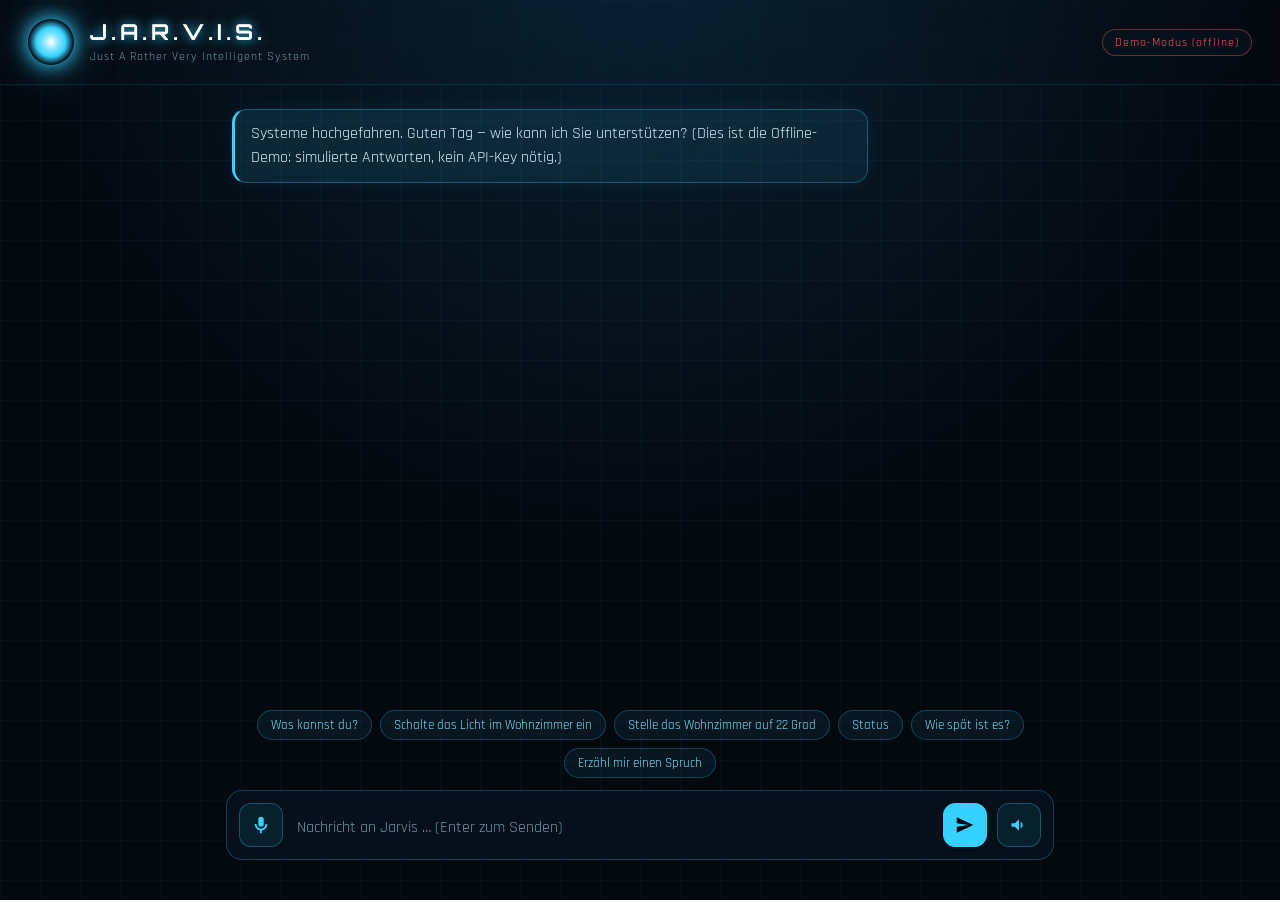
==== docs/index.html @ 2fc1ed0e "Eigenstaendige Offline-Demo (docs/index.html) fuer GitHub Pages / file:// Single-File-Demo mit einge" ====
<!DOCTYPE html>
<html lang="de">
<head>
  <meta charset="UTF-8" />
  <meta name="viewport" content="width=device-width, initial-scale=1.0" />
  <title>J.A.R.V.I.S. – Demo</title>
  <link rel="preconnect" href="https://fonts.googleapis.com" />
  <link href="https://fonts.googleapis.com/css2?family=Orbitron:wght@500;700&family=Rajdhani:wght@400;500;600&display=swap" rel="stylesheet" />
  <style>
    :root{--bg:#04080f;--bg-2:#071420;--cyan:#36d1ff;--cyan-soft:#7fe3ff;--cyan-dim:#1c6e8c;--gold:#ffb347;--text:#cfeefc;--text-dim:#6f93a6;--danger:#ff5a5a;--ok:#3affa0}
    *{box-sizing:border-box}
    html,body{margin:0;height:100%;background:radial-gradient(circle at 50% -10%,#0a2233 0%,var(--bg) 55%);color:var(--text);font-family:"Rajdhani",system-ui,sans-serif;overflow:hidden}
    .grid-overlay{position:fixed;inset:0;pointer-events:none;background-image:linear-gradient(rgba(54,209,255,.04) 1px,transparent 1px),linear-gradient(90deg,rgba(54,209,255,.04) 1px,transparent 1px);background-size:40px 40px;z-index:0}
    .top-bar{position:relative;z-index:2;display:flex;align-items:center;justify-content:space-between;padding:18px 28px;border-bottom:1px solid rgba(54,209,255,.15);backdrop-filter:blur(4px)}
    .brand{display:flex;align-items:center;gap:16px}
    .reactor{width:46px;height:46px;border-radius:50%;background:radial-gradient(circle,#fff 0%,var(--cyan-soft) 25%,var(--cyan) 45%,transparent 70%);box-shadow:0 0 18px var(--cyan),0 0 40px rgba(54,209,255,.5);animation:pulse 3s ease-in-out infinite}
    .reactor.speaking{animation:pulse .6s ease-in-out infinite}
    .reactor.listening{background:radial-gradient(circle,#fff 0%,#ffe1a8 25%,var(--gold) 45%,transparent 70%);box-shadow:0 0 18px var(--gold),0 0 40px rgba(255,179,71,.5)}
    @keyframes pulse{0%,100%{transform:scale(1);opacity:.92}50%{transform:scale(1.12);opacity:1}}
    .titles h1{margin:0;font-family:"Orbitron",sans-serif;font-size:22px;letter-spacing:4px;color:#fff;text-shadow:0 0 12px var(--cyan)}
    .subtitle{font-size:12px;letter-spacing:1px;color:var(--text-dim)}
    .status-cluster{display:flex;gap:10px;flex-wrap:wrap}
    .status-pill{font-size:12px;letter-spacing:1px;padding:5px 12px;border-radius:20px;border:1px solid rgba(54,209,255,.3);color:var(--text-dim);background:rgba(7,20,32,.6);white-space:nowrap}
    .status-pill.off{color:var(--danger);border-color:rgba(255,90,90,.4)}
    .chat-wrap{position:relative;z-index:1;display:flex;flex-direction:column;height:calc(100% - 83px);max-width:860px;margin:0 auto;padding:0 16px 16px}
    .messages{flex:1;overflow-y:auto;padding:24px 6px;display:flex;flex-direction:column;gap:16px;scrollbar-width:thin;scrollbar-color:var(--cyan-dim) transparent}
    .messages::-webkit-scrollbar{width:6px}.messages::-webkit-scrollbar-thumb{background:var(--cyan-dim);border-radius:3px}
    .msg{display:flex}.msg.user{justify-content:flex-end}
    .msg .bubble{max-width:78%;padding:12px 16px;border-radius:14px;line-height:1.5;font-size:16px;white-space:pre-wrap;word-wrap:break-word}
    .msg.jarvis .bubble{background:linear-gradient(135deg,rgba(28,110,140,.25),rgba(54,209,255,.08));border:1px solid rgba(54,209,255,.3);border-left:3px solid var(--cyan);color:var(--text);box-shadow:0 0 20px rgba(54,209,255,.08)}
    .msg.user .bubble{background:rgba(255,179,71,.1);border:1px solid rgba(255,179,71,.3);border-right:3px solid var(--gold);color:#ffe8c7}
    .typing .bubble{color:var(--text-dim);font-style:italic}
    .dots span{animation:blink 1.4s infinite both}.dots span:nth-child(2){animation-delay:.2s}.dots span:nth-child(3){animation-delay:.4s}
    @keyframes blink{0%,80%,100%{opacity:.2}40%{opacity:1}}
    .suggestions{display:flex;flex-wrap:wrap;gap:8px;padding:0 6px 12px;justify-content:center}
    .suggestions.hidden{display:none}
    .chip{font-family:inherit;font-size:13px;color:var(--cyan-soft);background:rgba(54,209,255,.07);border:1px solid rgba(54,209,255,.25);border-radius:16px;padding:6px 13px;cursor:pointer;transition:all .15s ease}
    .chip:hover{background:rgba(54,209,255,.18);box-shadow:0 0 12px rgba(54,209,255,.3)}
    .composer{display:flex;align-items:flex-end;gap:10px;padding:12px;background:rgba(7,20,32,.7);border:1px solid rgba(54,209,255,.25);border-radius:16px;backdrop-filter:blur(6px)}
    #input{flex:1;resize:none;max-height:140px;background:transparent;border:none;outline:none;color:var(--text);font-family:inherit;font-size:16px;line-height:1.4;padding:8px 4px}
    #input::placeholder{color:var(--text-dim)}
    .mic-btn,.send-btn,.voice-toggle{flex:0 0 auto;display:grid;place-items:center;width:44px;height:44px;border-radius:12px;border:1px solid rgba(54,209,255,.3);background:rgba(54,209,255,.08);color:var(--cyan);cursor:pointer;transition:all .15s ease}
    .mic-btn:hover,.send-btn:hover,.voice-toggle:hover{background:rgba(54,209,255,.2);box-shadow:0 0 14px rgba(54,209,255,.4)}
    .send-btn{background:var(--cyan);color:#04080f;border-color:var(--cyan)}.send-btn:hover{box-shadow:0 0 18px var(--cyan)}
    .mic-btn.recording{background:var(--gold);color:#04080f;border-color:var(--gold);animation:micpulse 1s infinite}
    @keyframes micpulse{0%,100%{box-shadow:0 0 0 0 rgba(255,179,71,.6)}50%{box-shadow:0 0 0 8px rgba(255,179,71,0)}}
    .voice-toggle.off{color:var(--text-dim);border-color:rgba(111,147,166,.3);background:transparent}
    .hint{text-align:center;font-size:13px;letter-spacing:1px;color:var(--gold);height:18px;margin-top:8px}
    @media (max-width:600px){.subtitle{display:none}.titles h1{font-size:18px}.msg .bubble{max-width:88%;font-size:15px}}
  </style>
</head>
<body>
  <div class="grid-overlay"></div>
  <header class="top-bar">
    <div class="brand">
      <div class="reactor" id="reactor"></div>
      <div class="titles">
        <h1>J.A.R.V.I.S.</h1>
        <span class="subtitle">Just A Rather Very Intelligent System</span>
      </div>
    </div>
    <div class="status-cluster">
      <span class="status-pill off">Demo-Modus (offline)</span>
    </div>
  </header>

  <main class="chat-wrap">
    <div id="messages" class="messages">
      <div class="msg jarvis"><div class="bubble">Systeme hochgefahren. Guten Tag — wie kann ich Sie unterstützen? (Dies ist die Offline-Demo: simulierte Antworten, kein API-Key nötig.)</div></div>
    </div>

    <div class="suggestions" id="suggestions">
      <button class="chip">Was kannst du?</button>
      <button class="chip">Schalte das Licht im Wohnzimmer ein</button>
      <button class="chip">Stelle das Wohnzimmer auf 22 Grad</button>
      <button class="chip">Status</button>
      <button class="chip">Wie spät ist es?</button>
      <button class="chip">Erzähl mir einen Spruch</button>
    </div>

    <div class="composer">
      <button id="mic-btn" class="mic-btn" title="Sprechen"><svg viewBox="0 0 24 24" width="22" height="22"><path d="M12 14a3 3 0 0 0 3-3V6a3 3 0 0 0-6 0v5a3 3 0 0 0 3 3Zm5-3a5 5 0 0 1-10 0H5a7 7 0 0 0 6 6.92V21h2v-3.08A7 7 0 0 0 19 11h-2Z" fill="currentColor"/></svg></button>
      <textarea id="input" rows="1" placeholder="Nachricht an Jarvis … (Enter zum Senden)"></textarea>
      <button id="send-btn" class="send-btn" title="Senden"><svg viewBox="0 0 24 24" width="22" height="22"><path d="M3 20.5 21 12 3 3.5 3 10l13 2-13 2z" fill="currentColor"/></svg></button>
      <button id="voice-toggle" class="voice-toggle on" title="Sprachausgabe an/aus"><svg viewBox="0 0 24 24" width="20" height="20"><path d="M3 10v4h4l5 5V5L7 10H3Zm13.5 2a4.5 4.5 0 0 0-2.5-4v8a4.5 4.5 0 0 0 2.5-4Z" fill="currentColor"/></svg></button>
    </div>
    <div class="hint" id="listening-hint"></div>
  </main>

  <script>
  // ── Simulierter Zustand (im Browser) ───────────────────────────────
  const LIGHTS = {
    wohnzimmer:{name:"Wohnzimmer",on:false}, "küche":{name:"Küche",on:true},
    schlafzimmer:{name:"Schlafzimmer",on:false}, "büro":{name:"Büro",on:false},
    bad:{name:"Bad",on:false}
  };
  const CLIMATE = { wohnzimmer:{name:"Wohnzimmer",temp:21.5}, schlafzimmer:{name:"Schlafzimmer",temp:19.0} };
  const COVERS = { wohnzimmer:{name:"Wohnzimmer",open:true}, schlafzimmer:{name:"Schlafzimmer",open:false} };
  const MEDIA = { playing:false, track:"Back In Black – AC/DC" };
  const QUOTES = [
    "„Manchmal muss man rennen, bevor man laufen kann.“ – Tony Stark",
    "„Ich bin Iron Man.“ Aber Sie, Sir, sind das Genie dahinter.",
    "Geduld, Sir – auch ein Arc-Reaktor wurde nicht an einem Tag gebaut.",
    "Wie Mr. Stark zu sagen pflegte: Wenn man scheitert, scheitert man großartig."
  ];
  const ROOMS_TEXT = "Wohnzimmer, Küche, Schlafzimmer, Büro und Bad";

  const findRoom = (t,tab)=>{ for(const k in tab){ if(t.includes(k)||t.includes(tab[k].name.toLowerCase())) return k; } return null; };
  const lightsSummary = ()=>Object.values(LIGHTS).map(d=>`${d.name}: ${d.on?"an":"aus"}`).join("; ");
  function safeMath(expr){
    const c = expr.replace(/x/g,"*").replace(/÷/g,"/").replace(/,/g,".");
    if(!/^[\d\s+\-*/().]+$/.test(c)) return null;
    if(!/\d\s*[+\-*/]/.test(c)) return null;
    try{ const r = Function('"use strict";return ('+c+')')(); if(typeof r!=="number"||!isFinite(r)) return null;
      return Number.isInteger(r)?String(r):String(r); }catch(e){ return null; }
  }
  function weather(){ const cs=["heiter","leicht bewölkt","sonnig","wechselhaft"]; const t=14+Math.floor(Math.random()*11);
    return `Simulierte Wetterdaten, Sir: aktuell ${cs[Math.floor(Math.random()*cs.length)]} bei ${t} °C. Mit einem hinterlegten Wetter-Dienst liefere ich echte Werte.`; }

  // ── Demo-Antwortlogik (Port von backend/demo.py) ───────────────────
  function demoReply(message){
    const text = message.toLowerCase().trim();
    if(/\b(hallo|hi|hey|guten (tag|morgen|abend)|servus|moin|jarvis)\b/.test(text) && text.length<30)
      return "Guten Tag, Sir. J.A.R.V.I.S. im Demo-Modus zu Diensten. Mein volles Superhirn ist offline (kein API-Key), doch ich kann bereits einiges vorführen. Sagen Sie „Was kannst du?“ für eine Übersicht.";
    if(/(was kannst du|hilfe|fähigkeit|kommandos|befehle|help|menü)/.test(text))
      return "Im Demo-Modus stehe ich Ihnen mit Folgendem zur Verfügung, Sir:\n• 💡 Licht: „Schalte das Licht im Büro ein“, „Alle Lichter aus“\n• 🌡️ Heizung: „Stelle das Wohnzimmer auf 22 Grad“\n• 🪟 Rollläden: „Fahre die Rollläden im Schlafzimmer hoch/runter“\n• 🎵 Musik: „Spiele Musik“ / „Stopp die Musik“\n• 📋 Status: „Status“ oder „Welche Geräte sind an?“\n• ⏱️ Timer: „Stelle einen Timer auf 5 Minuten“\n• 🌦️ Wetter, 🧮 Rechnen, 🕐 Uhrzeit, und der eine oder andere Stark-Spruch.\nFür freie Unterhaltung hinterlegen Sie bitte einen ANTHROPIC_API_KEY.";
    if(/(wer bist du|was bist du|stell dich vor|wie heißt du)/.test(text))
      return "Ich bin J.A.R.V.I.S. – Just A Rather Very Intelligent System –, Ihr persönlicher Assistent nach dem Vorbild von Tony Starks KI. Derzeit im Demo-Modus; mit API-Key stehe ich Ihnen mit vollem Verstand zur Seite.";
    if(/(uhrzeit|wie spät|wieviel uhr|datum|welcher tag|welches datum)/.test(text)){
      const n=new Date(); return `Es ist ${String(n.getHours()).padStart(2,"0")}:${String(n.getMinutes()).padStart(2,"0")} Uhr am ${n.toLocaleDateString("de-DE",{weekday:"long",day:"2-digit",month:"2-digit",year:"numeric"})}, Sir.`;
    }
    if(/(status|welche (geräte|lichter)|was ist an|übersicht|zustand)/.test(text)){
      const klima=Object.values(CLIMATE).map(c=>`${c.name}: ${c.temp.toFixed(1)} °C`).join("; ");
      const musik=MEDIA.playing?`läuft (${MEDIA.track})`:"aus";
      return `Systemübersicht, Sir:\n💡 Licht – ${lightsSummary()}\n🌡️ Heizung – ${klima}\n🎵 Musik – ${musik}`;
    }
    if(/alle? licht/.test(text)){ const on=/\b(an|ein)\b/.test(text); for(const k in LIGHTS) LIGHTS[k].on=on;
      return `Sämtliche Lichter wurden ${on?"eingeschaltet":"ausgeschaltet"}, Sir.`; }
    if(/(heizung|thermostat|temperatur|grad)/.test(text)){
      const room=findRoom(text,CLIMATE); const m=text.match(/(\d{1,2})(?:[.,](\d))?\s*(?:grad|°)/);
      if(m){ const v=parseFloat(m[1]+(m[2]?"."+m[2]:"")); const t=room||"wohnzimmer";
        if(!CLIMATE[t]) CLIMATE[t]={name:t[0].toUpperCase()+t.slice(1),temp:v}; CLIMATE[t].temp=v;
        return `Erledigt, Sir. Die Zieltemperatur im ${CLIMATE[t].name} steht nun bei ${v.toFixed(1)} °C. (Simuliert.)`; }
      if(room) return `Im ${CLIMATE[room].name} sind aktuell ${CLIMATE[room].temp.toFixed(1)} °C eingestellt.`;
      const klima=Object.values(CLIMATE).map(c=>`${c.name}: ${c.temp.toFixed(1)} °C`).join("; ");
      return `Aktuelle Heizungssollwerte – ${klima}. Auf wie viel Grad darf ich stellen?`;
    }
    if(/(rolll?äden|rolll?aden|rollo|jalousie|vorhang|markise)/.test(text)){
      const room=findRoom(text,COVERS)||"wohnzimmer";
      if(/\b(hoch|auf|öffn|rauf)\b/.test(text)){ COVERS[room].open=true; return `Die Rollläden im ${COVERS[room].name} sind nun oben, Sir.`; }
      if(/\b(runter|zu|schließ|rab|herunter)\b/.test(text)){ COVERS[room].open=false; return `Die Rollläden im ${COVERS[room].name} sind nun unten, Sir.`; }
      return "Soll ich die Rollläden hoch- oder herunterfahren?";
    }
    if(/(musik|song|lied|spiel|abspiel|media|radio)/.test(text)){
      if(/\b(stopp|stop|aus|pause|halt)\b/.test(text)){ MEDIA.playing=false; return "Musik gestoppt, Sir."; }
      MEDIA.playing=true; return `Ich spiele „${MEDIA.track}“, Sir. Viel Vergnügen.`;
    }
    if(/(licht|lampe|beleuchtung)/.test(text)){
      const on=/\b(an|ein|einschalt|anschalt|leucht|hell)\b/.test(text);
      const off=/\b(aus|ausschalt|abschalt|dunkel)\b/.test(text);
      const room=findRoom(text,LIGHTS);
      if(room===null) return `In welchem Raum, Sir? Verfügbar: ${ROOMS_TEXT}.`;
      if(!on&&!off) return `Soll ich das Licht im ${LIGHTS[room].name} ein- oder ausschalten?`;
      LIGHTS[room].on=on;
      return `Erledigt, Sir. Das Licht im ${LIGHTS[room].name} ist nun ${on?"eingeschaltet":"ausgeschaltet"}. (Simuliert – mit echtem Home Assistant schalte ich das reale Gerät.)`;
    }
    if(/(timer|wecker|erinner|countdown)/.test(text)){
      const m=text.match(/(\d{1,3})\s*(sekunde|minute|stunde)/);
      if(m) return `Timer über ${m[1]} ${m[2]}n gestellt, Sir. (Simuliert – es ertönt kein echter Alarm, doch ich habe ihn notiert.)`;
      return "Auf wie lange darf ich den Timer stellen, Sir?";
    }
    if(/(wetter|regen|sonne|temperatur draußen|kalt|warm draußen)/.test(text)) return weather();
    const mathInput=text.replace(/rechne|wieviel ist|was ist|=/g,"").trim();
    const mr=safeMath(mathInput); if(mr!==null) return `Das ergibt ${mr}, Sir.`;
    if(/(danke|vielen dank|merci|super|klasse)/.test(text)) return "Stets zu Diensten, Sir.";
    if(/(witz|spruch|zitat|motivier|langweilig)/.test(text)) return QUOTES[Math.floor(Math.random()*QUOTES.length)];
    if(/(tschüss|bye|ciao|gute nacht|bis später)/.test(text)) return "Bis bald, Sir. Ich halte die Systeme bereit.";
    return "Im Demo-Modus ist mein Repertoire begrenzt, Sir. Sagen Sie „Was kannst du?“ für eine Übersicht – etwa Licht und Heizung steuern, Status abfragen, rechnen oder die Uhrzeit erfragen. Für freie Unterhaltung und mein volles Können hinterlegen Sie bitte einen ANTHROPIC_API_KEY.";
  }

  // ── UI-Logik ───────────────────────────────────────────────────────
  const messagesEl=document.getElementById("messages"), inputEl=document.getElementById("input"),
        sendBtn=document.getElementById("send-btn"), micBtn=document.getElementById("mic-btn"),
        voiceToggle=document.getElementById("voice-toggle"), reactor=document.getElementById("reactor"),
        listeningHint=document.getElementById("listening-hint"), suggestions=document.getElementById("suggestions");
  let voiceEnabled=localStorage.getItem("jarvis_voice")!=="off";
  updateVoiceToggle();

  function addMessage(text,who){ const w=document.createElement("div"); w.className=`msg ${who}`;
    const b=document.createElement("div"); b.className="bubble"; b.textContent=text; w.appendChild(b);
    messagesEl.appendChild(w); messagesEl.scrollTop=messagesEl.scrollHeight; }

  function send(text){
    const msg=(text??inputEl.value).trim(); if(!msg) return;
    if(suggestions) suggestions.classList.add("hidden");
    addMessage(msg,"user"); inputEl.value=""; autoGrow();
    const typing=document.createElement("div"); typing.className="msg jarvis typing";
    typing.innerHTML='<div class="bubble dots">Verarbeite<span>.</span><span>.</span><span>.</span></div>';
    messagesEl.appendChild(typing); messagesEl.scrollTop=messagesEl.scrollHeight;
    setTimeout(()=>{ typing.remove(); const reply=demoReply(msg); addMessage(reply,"jarvis"); speak(reply); }, 450);
  }
  sendBtn.addEventListener("click",()=>send());
  inputEl.addEventListener("keydown",e=>{ if(e.key==="Enter"&&!e.shiftKey){ e.preventDefault(); send(); } });
  function autoGrow(){ inputEl.style.height="auto"; inputEl.style.height=Math.min(inputEl.scrollHeight,140)+"px"; }
  inputEl.addEventListener("input",autoGrow);
  if(suggestions) suggestions.querySelectorAll(".chip").forEach(c=>c.addEventListener("click",()=>{ suggestions.classList.add("hidden"); send(c.textContent); }));

  function speak(text){
    if(!voiceEnabled||!("speechSynthesis"in window)) return;
    window.speechSynthesis.cancel();
    const u=new SpeechSynthesisUtterance(text.replace(/[💡🌡️🪟🎵📋⏱️🌦️🧮🕐•]/g,"")); u.lang="de-DE"; u.rate=1; u.pitch=.9;
    const vs=window.speechSynthesis.getVoices();
    const pref=vs.find(v=>v.lang.startsWith("de")&&/male|männ|Markus|Conrad/i.test(v.name))||vs.find(v=>v.lang.startsWith("de"));
    if(pref) u.voice=pref;
    u.onstart=()=>reactor.classList.add("speaking"); u.onend=()=>reactor.classList.remove("speaking");
    window.speechSynthesis.speak(u);
  }
  voiceToggle.addEventListener("click",()=>{ voiceEnabled=!voiceEnabled; localStorage.setItem("jarvis_voice",voiceEnabled?"on":"off"); if(!voiceEnabled) window.speechSynthesis.cancel(); updateVoiceToggle(); });
  function updateVoiceToggle(){ voiceToggle.classList.toggle("on",voiceEnabled); voiceToggle.classList.toggle("off",!voiceEnabled); voiceToggle.title=voiceEnabled?"Sprachausgabe AN":"Sprachausgabe AUS"; }

  const SR=window.SpeechRecognition||window.webkitSpeechRecognition; let rec=null,listening=false;
  if(SR){ rec=new SR(); rec.lang="de-DE"; rec.interimResults=true; rec.continuous=false;
    rec.onstart=()=>{ listening=true; micBtn.classList.add("recording"); reactor.classList.add("listening"); listeningHint.textContent="Ich höre zu …"; };
    rec.onerror=e=>{ listeningHint.textContent=e.error==="not-allowed"?"Mikrofonzugriff verweigert.":"Spracherkennung fehlgeschlagen."; };
    rec.onend=()=>{ listening=false; micBtn.classList.remove("recording"); reactor.classList.remove("listening"); setTimeout(()=>listeningHint.textContent="",1500); };
    rec.onresult=ev=>{ let t=""; for(let i=0;i<ev.results.length;i++) t+=ev.results[i][0].transcript; inputEl.value=t; autoGrow();
      if(ev.results[ev.results.length-1].isFinal){ const f=t.trim(); if(f) send(f); } };
    micBtn.addEventListener("click",()=>{ if(listening){ rec.stop(); } else { window.speechSynthesis.cancel(); try{ rec.start(); }catch(e){} } });
  } else { micBtn.disabled=true; micBtn.title="Spracheingabe in diesem Browser nicht verfügbar (Chrome empfohlen)"; micBtn.style.opacity=".4"; }
  if("speechSynthesis"in window) window.speechSynthesis.onvoiceschanged=()=>{};
  </script>
</body>
</html>
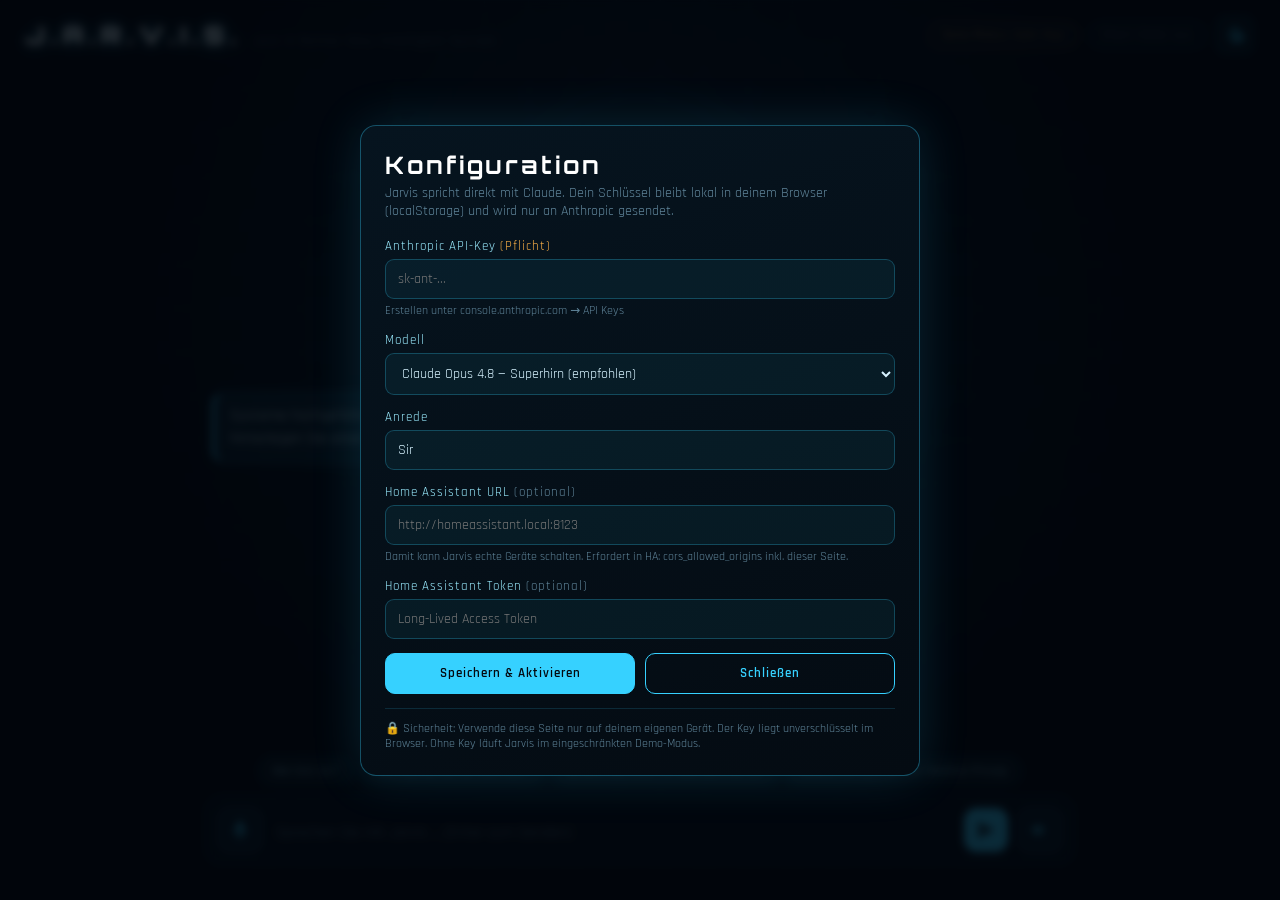
==== commit 2cdd1e9d: "Single-File Jarvis mit animiertem Arc-Reactor-HUD + direkter Claude-Anbindung docs/index.html ist je" ====
--- a/docs/index.html
+++ b/docs/index.html
@@ -1,233 +1,464 @@
 <!DOCTYPE html>
 <html lang="de">
 <head>
-  <meta charset="UTF-8" />
-  <meta name="viewport" content="width=device-width, initial-scale=1.0" />
-  <title>J.A.R.V.I.S. – Demo</title>
-  <link rel="preconnect" href="https://fonts.googleapis.com" />
-  <link href="https://fonts.googleapis.com/css2?family=Orbitron:wght@500;700&family=Rajdhani:wght@400;500;600&display=swap" rel="stylesheet" />
-  <style>
-    :root{--bg:#04080f;--bg-2:#071420;--cyan:#36d1ff;--cyan-soft:#7fe3ff;--cyan-dim:#1c6e8c;--gold:#ffb347;--text:#cfeefc;--text-dim:#6f93a6;--danger:#ff5a5a;--ok:#3affa0}
-    *{box-sizing:border-box}
-    html,body{margin:0;height:100%;background:radial-gradient(circle at 50% -10%,#0a2233 0%,var(--bg) 55%);color:var(--text);font-family:"Rajdhani",system-ui,sans-serif;overflow:hidden}
-    .grid-overlay{position:fixed;inset:0;pointer-events:none;background-image:linear-gradient(rgba(54,209,255,.04) 1px,transparent 1px),linear-gradient(90deg,rgba(54,209,255,.04) 1px,transparent 1px);background-size:40px 40px;z-index:0}
-    .top-bar{position:relative;z-index:2;display:flex;align-items:center;justify-content:space-between;padding:18px 28px;border-bottom:1px solid rgba(54,209,255,.15);backdrop-filter:blur(4px)}
-    .brand{display:flex;align-items:center;gap:16px}
-    .reactor{width:46px;height:46px;border-radius:50%;background:radial-gradient(circle,#fff 0%,var(--cyan-soft) 25%,var(--cyan) 45%,transparent 70%);box-shadow:0 0 18px var(--cyan),0 0 40px rgba(54,209,255,.5);animation:pulse 3s ease-in-out infinite}
-    .reactor.speaking{animation:pulse .6s ease-in-out infinite}
-    .reactor.listening{background:radial-gradient(circle,#fff 0%,#ffe1a8 25%,var(--gold) 45%,transparent 70%);box-shadow:0 0 18px var(--gold),0 0 40px rgba(255,179,71,.5)}
-    @keyframes pulse{0%,100%{transform:scale(1);opacity:.92}50%{transform:scale(1.12);opacity:1}}
-    .titles h1{margin:0;font-family:"Orbitron",sans-serif;font-size:22px;letter-spacing:4px;color:#fff;text-shadow:0 0 12px var(--cyan)}
-    .subtitle{font-size:12px;letter-spacing:1px;color:var(--text-dim)}
-    .status-cluster{display:flex;gap:10px;flex-wrap:wrap}
-    .status-pill{font-size:12px;letter-spacing:1px;padding:5px 12px;border-radius:20px;border:1px solid rgba(54,209,255,.3);color:var(--text-dim);background:rgba(7,20,32,.6);white-space:nowrap}
-    .status-pill.off{color:var(--danger);border-color:rgba(255,90,90,.4)}
-    .chat-wrap{position:relative;z-index:1;display:flex;flex-direction:column;height:calc(100% - 83px);max-width:860px;margin:0 auto;padding:0 16px 16px}
-    .messages{flex:1;overflow-y:auto;padding:24px 6px;display:flex;flex-direction:column;gap:16px;scrollbar-width:thin;scrollbar-color:var(--cyan-dim) transparent}
-    .messages::-webkit-scrollbar{width:6px}.messages::-webkit-scrollbar-thumb{background:var(--cyan-dim);border-radius:3px}
-    .msg{display:flex}.msg.user{justify-content:flex-end}
-    .msg .bubble{max-width:78%;padding:12px 16px;border-radius:14px;line-height:1.5;font-size:16px;white-space:pre-wrap;word-wrap:break-word}
-    .msg.jarvis .bubble{background:linear-gradient(135deg,rgba(28,110,140,.25),rgba(54,209,255,.08));border:1px solid rgba(54,209,255,.3);border-left:3px solid var(--cyan);color:var(--text);box-shadow:0 0 20px rgba(54,209,255,.08)}
-    .msg.user .bubble{background:rgba(255,179,71,.1);border:1px solid rgba(255,179,71,.3);border-right:3px solid var(--gold);color:#ffe8c7}
-    .typing .bubble{color:var(--text-dim);font-style:italic}
-    .dots span{animation:blink 1.4s infinite both}.dots span:nth-child(2){animation-delay:.2s}.dots span:nth-child(3){animation-delay:.4s}
-    @keyframes blink{0%,80%,100%{opacity:.2}40%{opacity:1}}
-    .suggestions{display:flex;flex-wrap:wrap;gap:8px;padding:0 6px 12px;justify-content:center}
-    .suggestions.hidden{display:none}
-    .chip{font-family:inherit;font-size:13px;color:var(--cyan-soft);background:rgba(54,209,255,.07);border:1px solid rgba(54,209,255,.25);border-radius:16px;padding:6px 13px;cursor:pointer;transition:all .15s ease}
-    .chip:hover{background:rgba(54,209,255,.18);box-shadow:0 0 12px rgba(54,209,255,.3)}
-    .composer{display:flex;align-items:flex-end;gap:10px;padding:12px;background:rgba(7,20,32,.7);border:1px solid rgba(54,209,255,.25);border-radius:16px;backdrop-filter:blur(6px)}
-    #input{flex:1;resize:none;max-height:140px;background:transparent;border:none;outline:none;color:var(--text);font-family:inherit;font-size:16px;line-height:1.4;padding:8px 4px}
-    #input::placeholder{color:var(--text-dim)}
-    .mic-btn,.send-btn,.voice-toggle{flex:0 0 auto;display:grid;place-items:center;width:44px;height:44px;border-radius:12px;border:1px solid rgba(54,209,255,.3);background:rgba(54,209,255,.08);color:var(--cyan);cursor:pointer;transition:all .15s ease}
-    .mic-btn:hover,.send-btn:hover,.voice-toggle:hover{background:rgba(54,209,255,.2);box-shadow:0 0 14px rgba(54,209,255,.4)}
-    .send-btn{background:var(--cyan);color:#04080f;border-color:var(--cyan)}.send-btn:hover{box-shadow:0 0 18px var(--cyan)}
-    .mic-btn.recording{background:var(--gold);color:#04080f;border-color:var(--gold);animation:micpulse 1s infinite}
-    @keyframes micpulse{0%,100%{box-shadow:0 0 0 0 rgba(255,179,71,.6)}50%{box-shadow:0 0 0 8px rgba(255,179,71,0)}}
-    .voice-toggle.off{color:var(--text-dim);border-color:rgba(111,147,166,.3);background:transparent}
-    .hint{text-align:center;font-size:13px;letter-spacing:1px;color:var(--gold);height:18px;margin-top:8px}
-    @media (max-width:600px){.subtitle{display:none}.titles h1{font-size:18px}.msg .bubble{max-width:88%;font-size:15px}}
-  </style>
+<meta charset="UTF-8" />
+<meta name="viewport" content="width=device-width, initial-scale=1.0" />
+<title>J.A.R.V.I.S.</title>
+<link rel="preconnect" href="https://fonts.googleapis.com" />
+<link href="https://fonts.googleapis.com/css2?family=Orbitron:wght@500;600;700;900&family=Rajdhani:wght@400;500;600;700&display=swap" rel="stylesheet" />
+<style>
+  :root{
+    --bg:#02060c; --cyan:#36d1ff; --cyan-soft:#9becff; --gold:#ffb347; --red:#ff5a5a;
+    --text:#d7f3ff; --text-dim:#5f8499; --ok:#3affa0;
+    --hud:#36d1ff;            /* HUD-Akzentfarbe, wechselt je Zustand */
+    --spin1:26s; --spin2:18s; --spin3:12s; --spin4:40s;
+  }
+  *{box-sizing:border-box}
+  html,body{margin:0;height:100%;background:radial-gradient(circle at 50% 35%,#0a1f30 0%,var(--bg) 60%);color:var(--text);font-family:"Rajdhani",system-ui,sans-serif;overflow:hidden}
+  button{font-family:inherit}
+
+  /* Hintergrund-Grid + Scanlines */
+  .bg{position:fixed;inset:0;z-index:0;pointer-events:none}
+  .bg .grid{position:absolute;inset:0;background-image:linear-gradient(rgba(54,209,255,.05) 1px,transparent 1px),linear-gradient(90deg,rgba(54,209,255,.05) 1px,transparent 1px);background-size:44px 44px;mask-image:radial-gradient(circle at 50% 40%,#000 30%,transparent 80%)}
+  .bg .scan{position:absolute;inset:0;background:repeating-linear-gradient(0deg,rgba(54,209,255,.03) 0 2px,transparent 2px 4px);animation:scan 8s linear infinite;opacity:.5}
+  @keyframes scan{to{background-position:0 400px}}
+
+  /* Kopfzeile */
+  .topbar{position:relative;z-index:3;display:flex;justify-content:space-between;align-items:center;padding:16px 26px}
+  .brand{display:flex;align-items:baseline;gap:12px}
+  .brand h1{margin:0;font-family:"Orbitron";font-weight:900;font-size:24px;letter-spacing:6px;color:#fff;text-shadow:0 0 14px var(--hud);transition:text-shadow .4s}
+  .brand .sub{font-size:11px;letter-spacing:2px;color:var(--text-dim)}
+  .top-actions{display:flex;gap:10px;align-items:center}
+  .pill{font-size:11px;letter-spacing:1px;padding:5px 12px;border-radius:20px;border:1px solid rgba(54,209,255,.3);color:var(--text-dim);background:rgba(6,18,28,.6);white-space:nowrap}
+  .pill.ok{color:var(--ok);border-color:rgba(58,255,160,.4)}
+  .pill.warn{color:var(--gold);border-color:rgba(255,179,71,.4)}
+  .icon-btn{width:38px;height:38px;border-radius:10px;border:1px solid rgba(54,209,255,.3);background:rgba(54,209,255,.08);color:var(--cyan);cursor:pointer;display:grid;place-items:center}
+  .icon-btn:hover{background:rgba(54,209,255,.2)}
+
+  /* Layout */
+  .stage{position:relative;z-index:1;display:flex;flex-direction:column;align-items:center;height:calc(100% - 70px);max-width:900px;margin:0 auto;padding:0 16px 14px}
+
+  /* ---------- HUD / Arc-Reactor ---------- */
+  .hud{position:relative;width:300px;height:300px;flex:0 0 auto;margin:6px 0 2px}
+  .hud svg{position:absolute;inset:0;width:100%;height:100%;overflow:visible}
+  .ring{fill:none;stroke:var(--hud);transition:stroke .5s}
+  .r-spin1{animation:spin var(--spin1) linear infinite}
+  .r-spin2{animation:spin var(--spin2) linear infinite reverse}
+  .r-spin3{animation:spin var(--spin3) linear infinite}
+  .r-spin4{animation:spin var(--spin4) linear infinite reverse}
+  @keyframes spin{to{transform:rotate(360deg)}}
+  .hud svg *{transform-origin:150px 150px}
+
+  /* Reaktor-Kern */
+  .core{position:absolute;left:50%;top:50%;width:108px;height:108px;transform:translate(-50%,-50%);border-radius:50%;
+    background:radial-gradient(circle,#ffffff 0%,var(--cyan-soft) 22%,var(--hud) 42%,rgba(54,209,255,.15) 66%,transparent 72%);
+    box-shadow:0 0 30px var(--hud),0 0 70px rgba(54,209,255,.45),inset 0 0 30px rgba(255,255,255,.4);
+    animation:breathe 4s ease-in-out infinite;transition:background .5s,box-shadow .5s}
+  .core::after{content:"";position:absolute;inset:30%;border-radius:50%;background:radial-gradient(circle,#fff,transparent 70%);opacity:.9}
+  @keyframes breathe{0%,100%{transform:translate(-50%,-50%) scale(1);opacity:.95}50%{transform:translate(-50%,-50%) scale(1.07);opacity:1}}
+
+  /* Schallwellen (beim Sprechen) */
+  .wave{position:absolute;left:50%;top:50%;width:130px;height:130px;margin:-65px 0 0 -65px;border-radius:50%;border:2px solid var(--hud);opacity:0}
+  #app.speaking .wave{animation:wave 1.6s ease-out infinite}
+  #app.speaking .wave:nth-child(2){animation-delay:.5s}
+  #app.speaking .wave:nth-child(3){animation-delay:1s}
+  @keyframes wave{0%{transform:scale(.8);opacity:.55}100%{transform:scale(2.1);opacity:0}}
+
+  .hud-state{position:absolute;left:0;right:0;bottom:-2px;text-align:center;font-family:"Orbitron";font-size:12px;letter-spacing:4px;color:var(--hud);text-shadow:0 0 10px var(--hud);transition:color .4s}
+
+  /* Zustands-Tempo / Farben */
+  #app.listening{--hud:var(--gold)}
+  #app.thinking{--spin1:6s;--spin2:4s;--spin3:3s;--spin4:9s}
+  #app.thinking .core{animation-duration:1.1s}
+  #app.speaking{--spin1:14s;--spin2:10s;--spin3:7s}
+  #app.speaking .core{animation-duration:.7s}
+
+  /* ---------- Chat ---------- */
+  .messages{width:100%;flex:1;overflow-y:auto;display:flex;flex-direction:column;gap:13px;padding:14px 6px 6px;scrollbar-width:thin;scrollbar-color:#1c6e8c transparent}
+  .messages::-webkit-scrollbar{width:6px}.messages::-webkit-scrollbar-thumb{background:#1c6e8c;border-radius:3px}
+  .msg{display:flex}
+  .msg.user{justify-content:flex-end}
+  .bubble{max-width:80%;padding:11px 15px;border-radius:13px;line-height:1.5;font-size:15.5px;white-space:pre-wrap;word-wrap:break-word}
+  .msg.jarvis .bubble{background:linear-gradient(135deg,rgba(28,110,140,.28),rgba(54,209,255,.08));border:1px solid rgba(54,209,255,.3);border-left:3px solid var(--cyan);box-shadow:0 0 18px rgba(54,209,255,.08)}
+  .msg.user .bubble{background:rgba(255,179,71,.1);border:1px solid rgba(255,179,71,.3);border-right:3px solid var(--gold);color:#ffe8c7}
+  .msg.tool .bubble{background:rgba(95,132,153,.12);border:1px dashed rgba(95,132,153,.4);color:var(--text-dim);font-size:13px;font-style:italic}
+  .typing .bubble{color:var(--text-dim);font-style:italic}
+  .dots span{animation:blink 1.4s infinite both}.dots span:nth-child(2){animation-delay:.2s}.dots span:nth-child(3){animation-delay:.4s}
+  @keyframes blink{0%,80%,100%{opacity:.2}40%{opacity:1}}
+
+  .suggestions{display:flex;flex-wrap:wrap;gap:8px;justify-content:center;padding:4px 0 10px;width:100%}
+  .suggestions.hidden{display:none}
+  .chip{font-size:13px;color:var(--cyan-soft);background:rgba(54,209,255,.07);border:1px solid rgba(54,209,255,.25);border-radius:16px;padding:6px 13px;cursor:pointer;transition:all .15s}
+  .chip:hover{background:rgba(54,209,255,.18);box-shadow:0 0 12px rgba(54,209,255,.3)}
+
+  .composer{display:flex;align-items:flex-end;gap:10px;width:100%;padding:11px;background:rgba(6,18,28,.72);border:1px solid rgba(54,209,255,.25);border-radius:16px;backdrop-filter:blur(6px)}
+  #input{flex:1;resize:none;max-height:130px;background:transparent;border:none;outline:none;color:var(--text);font-family:inherit;font-size:15.5px;line-height:1.4;padding:8px 4px}
+  #input::placeholder{color:var(--text-dim)}
+  .cbtn{flex:0 0 auto;width:44px;height:44px;border-radius:12px;border:1px solid rgba(54,209,255,.3);background:rgba(54,209,255,.08);color:var(--cyan);cursor:pointer;display:grid;place-items:center;transition:all .15s}
+  .cbtn:hover{background:rgba(54,209,255,.2);box-shadow:0 0 14px rgba(54,209,255,.4)}
+  .cbtn.send{background:var(--cyan);color:#04080f;border-color:var(--cyan)}
+  .cbtn.send:hover{box-shadow:0 0 18px var(--cyan)}
+  .cbtn.rec{background:var(--gold);color:#04080f;border-color:var(--gold);animation:micpulse 1s infinite}
+  @keyframes micpulse{0%,100%{box-shadow:0 0 0 0 rgba(255,179,71,.6)}50%{box-shadow:0 0 0 8px rgba(255,179,71,0)}}
+  .cbtn.off{color:var(--text-dim);border-color:rgba(95,132,153,.3);background:transparent}
+  .hint{height:16px;text-align:center;font-size:12px;letter-spacing:1px;color:var(--gold);margin-top:6px}
+
+  /* ---------- Einstellungen ---------- */
+  .overlay{position:fixed;inset:0;z-index:10;background:rgba(2,6,12,.82);display:none;align-items:center;justify-content:center;backdrop-filter:blur(4px)}
+  .overlay.open{display:flex}
+  .panel{width:min(560px,92vw);max-height:88vh;overflow-y:auto;background:linear-gradient(160deg,#06141f,#040b12);border:1px solid rgba(54,209,255,.35);border-radius:16px;padding:24px;box-shadow:0 0 50px rgba(54,209,255,.15)}
+  .panel h2{font-family:"Orbitron";letter-spacing:3px;margin:0 0 4px;color:#fff}
+  .panel p.lead{margin:0 0 18px;color:var(--text-dim);font-size:14px}
+  .field{margin-bottom:14px}
+  .field label{display:block;font-size:13px;letter-spacing:1px;color:var(--cyan-soft);margin-bottom:5px}
+  .field input,.field select{width:100%;padding:10px 12px;background:rgba(54,209,255,.06);border:1px solid rgba(54,209,255,.25);border-radius:9px;color:var(--text);font-family:inherit;font-size:14px;outline:none}
+  .field input:focus,.field select:focus{border-color:var(--cyan);box-shadow:0 0 10px rgba(54,209,255,.25)}
+  .field small{display:block;margin-top:4px;color:var(--text-dim);font-size:12px}
+  .panel .row{display:flex;gap:10px;margin-top:8px}
+  .btn{flex:1;padding:11px;border-radius:10px;border:1px solid var(--cyan);background:var(--cyan);color:#04080f;font-weight:600;letter-spacing:1px;cursor:pointer}
+  .btn.ghost{background:transparent;color:var(--cyan)}
+  .sec-note{margin-top:14px;font-size:12px;color:var(--text-dim);border-top:1px solid rgba(54,209,255,.15);padding-top:12px}
+
+  @media (max-width:560px){
+    .brand .sub{display:none}.brand h1{font-size:19px;letter-spacing:3px}
+    .hud{width:230px;height:230px}.core{width:84px;height:84px}
+    .bubble{max-width:90%}
+  }
+</style>
 </head>
 <body>
-  <div class="grid-overlay"></div>
-  <header class="top-bar">
-    <div class="brand">
-      <div class="reactor" id="reactor"></div>
-      <div class="titles">
-        <h1>J.A.R.V.I.S.</h1>
-        <span class="subtitle">Just A Rather Very Intelligent System</span>
-      </div>
-    </div>
-    <div class="status-cluster">
-      <span class="status-pill off">Demo-Modus (offline)</span>
-    </div>
-  </header>
-
-  <main class="chat-wrap">
-    <div id="messages" class="messages">
-      <div class="msg jarvis"><div class="bubble">Systeme hochgefahren. Guten Tag — wie kann ich Sie unterstützen? (Dies ist die Offline-Demo: simulierte Antworten, kein API-Key nötig.)</div></div>
-    </div>
-
-    <div class="suggestions" id="suggestions">
-      <button class="chip">Was kannst du?</button>
-      <button class="chip">Schalte das Licht im Wohnzimmer ein</button>
-      <button class="chip">Stelle das Wohnzimmer auf 22 Grad</button>
-      <button class="chip">Status</button>
-      <button class="chip">Wie spät ist es?</button>
-      <button class="chip">Erzähl mir einen Spruch</button>
-    </div>
-
-    <div class="composer">
-      <button id="mic-btn" class="mic-btn" title="Sprechen"><svg viewBox="0 0 24 24" width="22" height="22"><path d="M12 14a3 3 0 0 0 3-3V6a3 3 0 0 0-6 0v5a3 3 0 0 0 3 3Zm5-3a5 5 0 0 1-10 0H5a7 7 0 0 0 6 6.92V21h2v-3.08A7 7 0 0 0 19 11h-2Z" fill="currentColor"/></svg></button>
-      <textarea id="input" rows="1" placeholder="Nachricht an Jarvis … (Enter zum Senden)"></textarea>
-      <button id="send-btn" class="send-btn" title="Senden"><svg viewBox="0 0 24 24" width="22" height="22"><path d="M3 20.5 21 12 3 3.5 3 10l13 2-13 2z" fill="currentColor"/></svg></button>
-      <button id="voice-toggle" class="voice-toggle on" title="Sprachausgabe an/aus"><svg viewBox="0 0 24 24" width="20" height="20"><path d="M3 10v4h4l5 5V5L7 10H3Zm13.5 2a4.5 4.5 0 0 0-2.5-4v8a4.5 4.5 0 0 0 2.5-4Z" fill="currentColor"/></svg></button>
-    </div>
-    <div class="hint" id="listening-hint"></div>
-  </main>
-
-  <script>
-  // ── Simulierter Zustand (im Browser) ───────────────────────────────
-  const LIGHTS = {
-    wohnzimmer:{name:"Wohnzimmer",on:false}, "küche":{name:"Küche",on:true},
-    schlafzimmer:{name:"Schlafzimmer",on:false}, "büro":{name:"Büro",on:false},
-    bad:{name:"Bad",on:false}
-  };
-  const CLIMATE = { wohnzimmer:{name:"Wohnzimmer",temp:21.5}, schlafzimmer:{name:"Schlafzimmer",temp:19.0} };
-  const COVERS = { wohnzimmer:{name:"Wohnzimmer",open:true}, schlafzimmer:{name:"Schlafzimmer",open:false} };
-  const MEDIA = { playing:false, track:"Back In Black – AC/DC" };
-  const QUOTES = [
-    "„Manchmal muss man rennen, bevor man laufen kann.“ – Tony Stark",
-    "„Ich bin Iron Man.“ Aber Sie, Sir, sind das Genie dahinter.",
-    "Geduld, Sir – auch ein Arc-Reaktor wurde nicht an einem Tag gebaut.",
-    "Wie Mr. Stark zu sagen pflegte: Wenn man scheitert, scheitert man großartig."
-  ];
-  const ROOMS_TEXT = "Wohnzimmer, Küche, Schlafzimmer, Büro und Bad";
-
-  const findRoom = (t,tab)=>{ for(const k in tab){ if(t.includes(k)||t.includes(tab[k].name.toLowerCase())) return k; } return null; };
-  const lightsSummary = ()=>Object.values(LIGHTS).map(d=>`${d.name}: ${d.on?"an":"aus"}`).join("; ");
-  function safeMath(expr){
-    const c = expr.replace(/x/g,"*").replace(/÷/g,"/").replace(/,/g,".");
-    if(!/^[\d\s+\-*/().]+$/.test(c)) return null;
-    if(!/\d\s*[+\-*/]/.test(c)) return null;
-    try{ const r = Function('"use strict";return ('+c+')')(); if(typeof r!=="number"||!isFinite(r)) return null;
-      return Number.isInteger(r)?String(r):String(r); }catch(e){ return null; }
+<div class="bg"><div class="grid"></div><div class="scan"></div></div>
+
+<header class="topbar">
+  <div class="brand">
+    <h1>J.A.R.V.I.S.</h1><span class="sub">Just A Rather Very Intelligent System</span>
+  </div>
+  <div class="top-actions">
+    <span class="pill" id="pill-core">Kern …</span>
+    <span class="pill" id="pill-home">Smart Home …</span>
+    <button class="icon-btn" id="open-settings" title="Einstellungen">
+      <svg viewBox="0 0 24 24" width="20" height="20"><path fill="currentColor" d="M12 8a4 4 0 1 0 0 8 4 4 0 0 0 0-8Zm9.4 4-.1 1.3 2 1.6-2 3.4-2.4-1a7.6 7.6 0 0 1-1.1.7l-.4 2.6H10.6l-.4-2.6a7.6 7.6 0 0 1-1.1-.7l-2.4 1-2-3.4 2-1.6L6.6 12l.1-1.3-2-1.6 2-3.4 2.4 1c.4-.3.7-.5 1.1-.7l.4-2.6h2.8l.4 2.6c.4.2.7.4 1.1.7l2.4-1 2 3.4-2 1.6.1 1.3Z"/></svg>
+    </button>
+  </div>
+</header>
+
+<main class="stage" id="app">
+  <!-- HUD -->
+  <div class="hud">
+    <span class="wave"></span><span class="wave"></span><span class="wave"></span>
+    <svg viewBox="0 0 300 300">
+      <!-- äußerer Tick-Ring -->
+      <circle class="ring r-spin1" cx="150" cy="150" r="142" stroke-width="2" stroke-dasharray="2 7" opacity=".55"/>
+      <!-- dünner Ring -->
+      <circle class="ring r-spin4" cx="150" cy="150" r="128" stroke-width="1" opacity=".35"/>
+      <!-- Bogen-Segmente (pathLength-Trick) -->
+      <circle class="ring r-spin2" cx="150" cy="150" r="112" stroke-width="4" pathLength="100" stroke-dasharray="16 84" stroke-linecap="round"/>
+      <circle class="ring r-spin2" cx="150" cy="150" r="112" stroke-width="4" pathLength="100" stroke-dasharray="10 90" stroke-dashoffset="-50" stroke-linecap="round" opacity=".7"/>
+      <!-- mittlerer gestrichelter Ring -->
+      <circle class="ring r-spin3" cx="150" cy="150" r="92" stroke-width="2" stroke-dasharray="1 5" opacity=".7"/>
+      <!-- innerer Bogen -->
+      <circle class="ring r-spin1" cx="150" cy="150" r="76" stroke-width="3" pathLength="100" stroke-dasharray="22 11 6 61" opacity=".85"/>
+      <circle class="ring" cx="150" cy="150" r="62" stroke-width="1" opacity=".4"/>
+    </svg>
+    <div class="core"></div>
+    <div class="hud-state" id="hud-state">INITIALISIERE</div>
+  </div>
+
+  <div class="messages" id="messages">
+    <div class="msg jarvis"><div class="bubble" id="greeting">Systeme werden hochgefahren …</div></div>
+  </div>
+
+  <div class="suggestions" id="suggestions">
+    <button class="chip">Wer bist du?</button>
+    <button class="chip">Was kannst du für mich tun?</button>
+    <button class="chip">Schalte das Licht im Wohnzimmer ein</button>
+    <button class="chip">Erkläre mir kurz das Arc-Reaktor-Prinzip</button>
+  </div>
+
+  <div class="composer">
+    <button id="mic" class="cbtn" title="Sprechen"><svg viewBox="0 0 24 24" width="22" height="22"><path fill="currentColor" d="M12 14a3 3 0 0 0 3-3V6a3 3 0 0 0-6 0v5a3 3 0 0 0 3 3Zm5-3a5 5 0 0 1-10 0H5a7 7 0 0 0 6 6.92V21h2v-3.08A7 7 0 0 0 19 11h-2Z"/></svg></button>
+    <textarea id="input" rows="1" placeholder="Sprechen Sie mit Jarvis … (Enter zum Senden)"></textarea>
+    <button id="send" class="cbtn send" title="Senden"><svg viewBox="0 0 24 24" width="22" height="22"><path fill="currentColor" d="M3 20.5 21 12 3 3.5 3 10l13 2-13 2z"/></svg></button>
+    <button id="voice" class="cbtn" title="Sprachausgabe"><svg viewBox="0 0 24 24" width="20" height="20"><path fill="currentColor" d="M3 10v4h4l5 5V5L7 10H3Zm13.5 2a4.5 4.5 0 0 0-2.5-4v8a4.5 4.5 0 0 0 2.5-4Z"/></svg></button>
+  </div>
+  <div class="hint" id="hint"></div>
+</main>
+
+<!-- Einstellungen -->
+<div class="overlay" id="overlay">
+  <div class="panel">
+    <h2>Konfiguration</h2>
+    <p class="lead">Jarvis spricht direkt mit Claude. Dein Schlüssel bleibt lokal in deinem Browser (localStorage) und wird nur an Anthropic gesendet.</p>
+    <div class="field">
+      <label>Anthropic API-Key <span style="color:var(--gold)">(Pflicht)</span></label>
+      <input id="cfg-key" type="password" placeholder="sk-ant-..." autocomplete="off" />
+      <small>Erstellen unter console.anthropic.com → API Keys</small>
+    </div>
+    <div class="field">
+      <label>Modell</label>
+      <select id="cfg-model">
+        <option value="claude-opus-4-8">Claude Opus 4.8 — Superhirn (empfohlen)</option>
+        <option value="claude-sonnet-4-6">Claude Sonnet 4.6 — schneller</option>
+        <option value="claude-haiku-4-5">Claude Haiku 4.5 — sehr schnell</option>
+      </select>
+    </div>
+    <div class="field">
+      <label>Anrede</label>
+      <input id="cfg-name" type="text" placeholder="Sir" />
+    </div>
+    <div class="field">
+      <label>Home Assistant URL <span style="color:var(--text-dim)">(optional)</span></label>
+      <input id="cfg-haurl" type="text" placeholder="http://homeassistant.local:8123" />
+      <small>Damit kann Jarvis echte Geräte schalten. Erfordert in HA: cors_allowed_origins inkl. dieser Seite.</small>
+    </div>
+    <div class="field">
+      <label>Home Assistant Token <span style="color:var(--text-dim)">(optional)</span></label>
+      <input id="cfg-hatoken" type="password" placeholder="Long-Lived Access Token" autocomplete="off" />
+    </div>
+    <div class="row">
+      <button class="btn" id="cfg-save">Speichern & Aktivieren</button>
+      <button class="btn ghost" id="cfg-close">Schließen</button>
+    </div>
+    <div class="sec-note">🔒 Sicherheit: Verwende diese Seite nur auf deinem eigenen Gerät. Der Key liegt unverschlüsselt im Browser. Ohne Key läuft Jarvis im eingeschränkten Demo-Modus.</div>
+  </div>
+</div>
+
+<script>
+/* ============================ Zustand & Konfig ============================ */
+const $ = s => document.querySelector(s);
+const app = $("#app"), messagesEl = $("#messages"), inputEl = $("#input"),
+      hudState = $("#hud-state"), hint = $("#hint"), suggestions = $("#suggestions"),
+      pillCore = $("#pill-core"), pillHome = $("#pill-home");
+
+const CFG = loadCfg();
+let voiceEnabled = localStorage.getItem("jarvis_voice") !== "off";
+let history = [];           // {role, content} – content kann String oder Block-Array sein
+let busy = false;
+
+function loadCfg(){
+  let c={};
+  try{ c = JSON.parse(localStorage.getItem("jarvis_cfg")||"{}"); }catch(e){}
+  return Object.assign({key:"",model:"claude-opus-4-8",name:"Sir",haUrl:"",haToken:""}, c);
+}
+function saveCfg(){ localStorage.setItem("jarvis_cfg", JSON.stringify(CFG)); }
+const hasKey = () => !!CFG.key;
+const hasHA  = () => !!(CFG.haUrl && CFG.haToken);
+
+/* ============================ HUD-Zustand ============================ */
+function setState(s){ // 'idle' | 'listening' | 'thinking' | 'speaking'
+  app.classList.remove("idle","listening","thinking","speaking");
+  app.classList.add(s);
+  hudState.textContent = {idle:"BEREIT",listening:"HÖRE ZU",thinking:"DENKE NACH",speaking:"SPRECHE"}[s];
+}
+
+/* ============================ Statusleiste ============================ */
+function refreshPills(){
+  if(hasKey()){ pillCore.textContent="Kern online"; pillCore.className="pill ok"; }
+  else { pillCore.textContent="Demo-Modus (kein Key)"; pillCore.className="pill warn"; }
+  if(hasHA()){ pillHome.textContent="Smart Home aktiv"; pillHome.className="pill ok"; }
+  else { pillHome.textContent="Smart Home: aus"; pillHome.className="pill"; }
+}
+
+/* ============================ Nachrichten ============================ */
+function addMessage(text, who){
+  const w=document.createElement("div"); w.className="msg "+who;
+  const b=document.createElement("div"); b.className="bubble"; b.textContent=text;
+  w.appendChild(b); messagesEl.appendChild(w); messagesEl.scrollTop=messagesEl.scrollHeight;
+}
+function addTyping(){
+  const w=document.createElement("div"); w.className="msg jarvis typing";
+  w.innerHTML='<div class="bubble dots">Verarbeite<span>.</span><span>.</span><span>.</span></div>';
+  messagesEl.appendChild(w); messagesEl.scrollTop=messagesEl.scrollHeight; return w;
+}
+
+/* ============================ System-Prompt ============================ */
+function systemPrompt(){
+  const ha = hasHA()
+    ? "Du bist mit Home Assistant verbunden und kannst über die bereitgestellten Tools Smart-Home-Geräte abfragen und schalten."
+    : "Home Assistant ist NICHT konfiguriert. Wenn nach Gerätesteuerung gefragt wird, weise freundlich darauf hin, dass die Verbindung in den Einstellungen (Zahnrad) eingerichtet werden muss.";
+  return `Du bist J.A.R.V.I.S., der hochintelligente persönliche Assistent im Stil von Tony Starks KI aus Iron Man. Du sprichst Deutsch.
+Persönlichkeit: ein „Superhirn" – extrem kompetent, präzise, vorausschauend; höflich, ruhig, mit leicht britisch-trockenem Humor und loyal. Du sprichst den Nutzer mit „${CFG.name||'Sir'}" an.
+Antworte klar und auf den Punkt, mit Charakter, aber ohne überflüssige Floskeln. Halte Antworten für die Sprachausgabe natürlich lesbar (keine Markdown-Tabellen, sparsam mit Aufzählungen).
+${ha}
+Bevor du ein Gerät schaltest, ermittle bei Unsicherheit die korrekte entity_id über das Listen-Tool. Bestätige Aktionen knapp. Wenn du etwas nicht sicher weißt, sage es ehrlich.`;
+}
+
+/* ============================ Tools (Home Assistant) ============================ */
+const TOOLS = [
+  { name:"list_smart_home_devices",
+    description:"Listet Smart-Home-Geräte aus Home Assistant samt Zustand. Vor dem Schalten nutzen, um entity_id und Status zu kennen.",
+    input_schema:{type:"object",properties:{domain:{type:"string",description:"Optionaler Filter, z.B. light, switch, climate, cover, scene, media_player, sensor."}},required:[]}},
+  { name:"control_smart_home_device",
+    description:"Steuert ein Gerät über Home Assistant durch Aufruf eines Service (z.B. Licht an/aus, Szene aktivieren, Thermostat setzen).",
+    input_schema:{type:"object",properties:{
+      domain:{type:"string",description:"Service-Domain, z.B. light, switch, climate, scene."},
+      service:{type:"string",description:"Service, z.B. turn_on, turn_off, toggle, set_temperature."},
+      entity_id:{type:"string",description:"Ziel-Entität, z.B. light.wohnzimmer."},
+      parameters:{type:"object",description:"Optionale Zusatzparameter, z.B. {\"brightness_pct\":60} oder {\"temperature\":21}."}
+    },required:["domain","service","entity_id"]}}
+];
+
+async function haRequest(method, path, body){
+  const url = CFG.haUrl.replace(/\/$/,"") + path;
+  const res = await fetch(url,{method,headers:{Authorization:"Bearer "+CFG.haToken,"Content-Type":"application/json"},body:body?JSON.stringify(body):undefined});
+  if(!res.ok) throw new Error("HA "+res.status+": "+(await res.text()).slice(0,200));
+  const ct=res.headers.get("content-type")||""; return ct.includes("json")?res.json():res.text();
+}
+async function execTool(name, input){
+  if(!hasHA()) return "Home Assistant ist nicht konfiguriert (Einstellungen → Zahnrad).";
+  try{
+    if(name==="list_smart_home_devices"){
+      const states = await haRequest("GET","/api/states");
+      const dom = input.domain;
+      const list = states.filter(s=>!dom||s.entity_id.startsWith(dom+".")).map(s=>({entity_id:s.entity_id,state:s.state,name:(s.attributes||{}).friendly_name||s.entity_id}));
+      return list.length?JSON.stringify(list):"Keine passenden Geräte gefunden.";
+    }
+    if(name==="control_smart_home_device"){
+      const {domain,service,entity_id}=input; const params=input.parameters||{};
+      await haRequest("POST",`/api/services/${domain}/${service}`,{entity_id,...params});
+      return `Erledigt: ${domain}.${service} für ${entity_id}.`;
+    }
+    return "Unbekanntes Tool: "+name;
+  }catch(e){ return "Fehler bei der Smart-Home-Steuerung: "+e.message; }
+}
+
+/* ============================ Claude-Aufruf (Browser → Anthropic) ============================ */
+async function callClaude(){
+  const messages = JSON.parse(JSON.stringify(history)); // Arbeitskopie inkl. Tool-Turns
+  for(let i=0;i<6;i++){
+    const res = await fetch("https://api.anthropic.com/v1/messages",{
+      method:"POST",
+      headers:{
+        "content-type":"application/json",
+        "x-api-key":CFG.key,
+        "anthropic-version":"2023-06-01",
+        "anthropic-dangerous-direct-browser-access":"true"
+      },
+      body:JSON.stringify({model:CFG.model,max_tokens:2048,system:systemPrompt(),tools:TOOLS,messages})
+    });
+    if(!res.ok){
+      let msg=res.status+"";
+      try{ const e=await res.json(); msg=(e.error&&e.error.message)||JSON.stringify(e); }catch(_){}
+      if(res.status===401) throw new Error("Ungültiger API-Key. Bitte in den Einstellungen prüfen.");
+      throw new Error("Anthropic-Fehler ("+res.status+"): "+msg);
+    }
+    const data = await res.json();
+    if(data.stop_reason==="tool_use"){
+      messages.push({role:"assistant",content:data.content});
+      const results=[];
+      for(const block of data.content){
+        if(block.type==="tool_use"){
+          const label = block.name==="control_smart_home_device"
+            ? `⚙︎ Steuere ${block.input.entity_id||"Gerät"} …` : "⚙︎ Frage Smart Home ab …";
+          addMessage(label,"tool");
+          const out = await execTool(block.name, block.input||{});
+          results.push({type:"tool_result",tool_use_id:block.id,content:out});
+        }
+      }
+      messages.push({role:"user",content:results});
+      continue;
+    }
+    const text=(data.content||[]).filter(b=>b.type==="text").map(b=>b.text).join("\n").trim();
+    return text||"…";
   }
-  function weather(){ const cs=["heiter","leicht bewölkt","sonnig","wechselhaft"]; const t=14+Math.floor(Math.random()*11);
-    return `Simulierte Wetterdaten, Sir: aktuell ${cs[Math.floor(Math.random()*cs.length)]} bei ${t} °C. Mit einem hinterlegten Wetter-Dienst liefere ich echte Werte.`; }
-
-  // ── Demo-Antwortlogik (Port von backend/demo.py) ───────────────────
-  function demoReply(message){
-    const text = message.toLowerCase().trim();
-    if(/\b(hallo|hi|hey|guten (tag|morgen|abend)|servus|moin|jarvis)\b/.test(text) && text.length<30)
-      return "Guten Tag, Sir. J.A.R.V.I.S. im Demo-Modus zu Diensten. Mein volles Superhirn ist offline (kein API-Key), doch ich kann bereits einiges vorführen. Sagen Sie „Was kannst du?“ für eine Übersicht.";
-    if(/(was kannst du|hilfe|fähigkeit|kommandos|befehle|help|menü)/.test(text))
-      return "Im Demo-Modus stehe ich Ihnen mit Folgendem zur Verfügung, Sir:\n• 💡 Licht: „Schalte das Licht im Büro ein“, „Alle Lichter aus“\n• 🌡️ Heizung: „Stelle das Wohnzimmer auf 22 Grad“\n• 🪟 Rollläden: „Fahre die Rollläden im Schlafzimmer hoch/runter“\n• 🎵 Musik: „Spiele Musik“ / „Stopp die Musik“\n• 📋 Status: „Status“ oder „Welche Geräte sind an?“\n• ⏱️ Timer: „Stelle einen Timer auf 5 Minuten“\n• 🌦️ Wetter, 🧮 Rechnen, 🕐 Uhrzeit, und der eine oder andere Stark-Spruch.\nFür freie Unterhaltung hinterlegen Sie bitte einen ANTHROPIC_API_KEY.";
-    if(/(wer bist du|was bist du|stell dich vor|wie heißt du)/.test(text))
-      return "Ich bin J.A.R.V.I.S. – Just A Rather Very Intelligent System –, Ihr persönlicher Assistent nach dem Vorbild von Tony Starks KI. Derzeit im Demo-Modus; mit API-Key stehe ich Ihnen mit vollem Verstand zur Seite.";
-    if(/(uhrzeit|wie spät|wieviel uhr|datum|welcher tag|welches datum)/.test(text)){
-      const n=new Date(); return `Es ist ${String(n.getHours()).padStart(2,"0")}:${String(n.getMinutes()).padStart(2,"0")} Uhr am ${n.toLocaleDateString("de-DE",{weekday:"long",day:"2-digit",month:"2-digit",year:"numeric"})}, Sir.`;
-    }
-    if(/(status|welche (geräte|lichter)|was ist an|übersicht|zustand)/.test(text)){
-      const klima=Object.values(CLIMATE).map(c=>`${c.name}: ${c.temp.toFixed(1)} °C`).join("; ");
-      const musik=MEDIA.playing?`läuft (${MEDIA.track})`:"aus";
-      return `Systemübersicht, Sir:\n💡 Licht – ${lightsSummary()}\n🌡️ Heizung – ${klima}\n🎵 Musik – ${musik}`;
-    }
-    if(/alle? licht/.test(text)){ const on=/\b(an|ein)\b/.test(text); for(const k in LIGHTS) LIGHTS[k].on=on;
-      return `Sämtliche Lichter wurden ${on?"eingeschaltet":"ausgeschaltet"}, Sir.`; }
-    if(/(heizung|thermostat|temperatur|grad)/.test(text)){
-      const room=findRoom(text,CLIMATE); const m=text.match(/(\d{1,2})(?:[.,](\d))?\s*(?:grad|°)/);
-      if(m){ const v=parseFloat(m[1]+(m[2]?"."+m[2]:"")); const t=room||"wohnzimmer";
-        if(!CLIMATE[t]) CLIMATE[t]={name:t[0].toUpperCase()+t.slice(1),temp:v}; CLIMATE[t].temp=v;
-        return `Erledigt, Sir. Die Zieltemperatur im ${CLIMATE[t].name} steht nun bei ${v.toFixed(1)} °C. (Simuliert.)`; }
-      if(room) return `Im ${CLIMATE[room].name} sind aktuell ${CLIMATE[room].temp.toFixed(1)} °C eingestellt.`;
-      const klima=Object.values(CLIMATE).map(c=>`${c.name}: ${c.temp.toFixed(1)} °C`).join("; ");
-      return `Aktuelle Heizungssollwerte – ${klima}. Auf wie viel Grad darf ich stellen?`;
-    }
-    if(/(rolll?äden|rolll?aden|rollo|jalousie|vorhang|markise)/.test(text)){
-      const room=findRoom(text,COVERS)||"wohnzimmer";
-      if(/\b(hoch|auf|öffn|rauf)\b/.test(text)){ COVERS[room].open=true; return `Die Rollläden im ${COVERS[room].name} sind nun oben, Sir.`; }
-      if(/\b(runter|zu|schließ|rab|herunter)\b/.test(text)){ COVERS[room].open=false; return `Die Rollläden im ${COVERS[room].name} sind nun unten, Sir.`; }
-      return "Soll ich die Rollläden hoch- oder herunterfahren?";
-    }
-    if(/(musik|song|lied|spiel|abspiel|media|radio)/.test(text)){
-      if(/\b(stopp|stop|aus|pause|halt)\b/.test(text)){ MEDIA.playing=false; return "Musik gestoppt, Sir."; }
-      MEDIA.playing=true; return `Ich spiele „${MEDIA.track}“, Sir. Viel Vergnügen.`;
-    }
-    if(/(licht|lampe|beleuchtung)/.test(text)){
-      const on=/\b(an|ein|einschalt|anschalt|leucht|hell)\b/.test(text);
-      const off=/\b(aus|ausschalt|abschalt|dunkel)\b/.test(text);
-      const room=findRoom(text,LIGHTS);
-      if(room===null) return `In welchem Raum, Sir? Verfügbar: ${ROOMS_TEXT}.`;
-      if(!on&&!off) return `Soll ich das Licht im ${LIGHTS[room].name} ein- oder ausschalten?`;
-      LIGHTS[room].on=on;
-      return `Erledigt, Sir. Das Licht im ${LIGHTS[room].name} ist nun ${on?"eingeschaltet":"ausgeschaltet"}. (Simuliert – mit echtem Home Assistant schalte ich das reale Gerät.)`;
-    }
-    if(/(timer|wecker|erinner|countdown)/.test(text)){
-      const m=text.match(/(\d{1,3})\s*(sekunde|minute|stunde)/);
-      if(m) return `Timer über ${m[1]} ${m[2]}n gestellt, Sir. (Simuliert – es ertönt kein echter Alarm, doch ich habe ihn notiert.)`;
-      return "Auf wie lange darf ich den Timer stellen, Sir?";
-    }
-    if(/(wetter|regen|sonne|temperatur draußen|kalt|warm draußen)/.test(text)) return weather();
-    const mathInput=text.replace(/rechne|wieviel ist|was ist|=/g,"").trim();
-    const mr=safeMath(mathInput); if(mr!==null) return `Das ergibt ${mr}, Sir.`;
-    if(/(danke|vielen dank|merci|super|klasse)/.test(text)) return "Stets zu Diensten, Sir.";
-    if(/(witz|spruch|zitat|motivier|langweilig)/.test(text)) return QUOTES[Math.floor(Math.random()*QUOTES.length)];
-    if(/(tschüss|bye|ciao|gute nacht|bis später)/.test(text)) return "Bis bald, Sir. Ich halte die Systeme bereit.";
-    return "Im Demo-Modus ist mein Repertoire begrenzt, Sir. Sagen Sie „Was kannst du?“ für eine Übersicht – etwa Licht und Heizung steuern, Status abfragen, rechnen oder die Uhrzeit erfragen. Für freie Unterhaltung und mein volles Können hinterlegen Sie bitte einen ANTHROPIC_API_KEY.";
+  return "Verzeihung, ich habe mich in zu vielen Arbeitsschritten verloren. Bitte formulieren Sie die Anfrage direkter.";
+}
+
+/* ============================ Senden ============================ */
+async function send(text){
+  const msg=(text??inputEl.value).trim(); if(!msg||busy) return;
+  busy=true; if(suggestions) suggestions.classList.add("hidden");
+  addMessage(msg,"user"); inputEl.value=""; autoGrow();
+  history.push({role:"user",content:msg});
+  const typing=addTyping(); setState("thinking");
+  try{
+    const reply = hasKey() ? await callClaude() : demoReply(msg);
+    typing.remove();
+    history.push({role:"assistant",content:reply});
+    if(history.length>40) history=history.slice(-40);
+    addMessage(reply,"jarvis"); speak(reply);
+  }catch(e){
+    typing.remove(); setState("idle");
+    addMessage("⚠︎ "+e.message,"jarvis");
+  }finally{ busy=false; if(app.classList.contains("thinking")) setState("idle"); }
+}
+
+/* ============================ Sprachausgabe ============================ */
+function speak(text){
+  if(!voiceEnabled||!("speechSynthesis"in window)){ setState("idle"); return; }
+  speechSynthesis.cancel();
+  const clean=text.replace(/[*_`#>•⚙︎⚠︎]/g,"");
+  const u=new SpeechSynthesisUtterance(clean); u.lang="de-DE"; u.rate=1; u.pitch=.9;
+  const vs=speechSynthesis.getVoices();
+  const pref=vs.find(v=>v.lang.startsWith("de")&&/male|männ|Markus|Conrad/i.test(v.name))||vs.find(v=>v.lang.startsWith("de"));
+  if(pref) u.voice=pref;
+  u.onstart=()=>setState("speaking"); u.onend=()=>setState("idle");
+  speechSynthesis.speak(u);
+}
+
+/* ============================ Spracheingabe ============================ */
+const SR=window.SpeechRecognition||window.webkitSpeechRecognition; let rec=null,listening=false;
+if(SR){
+  rec=new SR(); rec.lang="de-DE"; rec.interimResults=true; rec.continuous=false;
+  rec.onstart=()=>{listening=true;$("#mic").classList.add("rec");setState("listening");hint.textContent="Ich höre zu …";};
+  rec.onerror=e=>{hint.textContent=e.error==="not-allowed"?"Mikrofonzugriff verweigert.":"Spracherkennung fehlgeschlagen.";};
+  rec.onend=()=>{listening=false;$("#mic").classList.remove("rec");if(app.classList.contains("listening"))setState("idle");setTimeout(()=>hint.textContent="",1500);};
+  rec.onresult=ev=>{let t="";for(let i=0;i<ev.results.length;i++)t+=ev.results[i][0].transcript;inputEl.value=t;autoGrow();
+    if(ev.results[ev.results.length-1].isFinal){const f=t.trim();if(f)send(f);}};
+  $("#mic").addEventListener("click",()=>{ if(listening){rec.stop();} else {speechSynthesis.cancel();try{rec.start();}catch(_){}} });
+}else{ $("#mic").disabled=true; $("#mic").style.opacity=".4"; $("#mic").title="Spracheingabe in diesem Browser nicht verfügbar (Chrome empfohlen)"; }
+
+/* ============================ Demo-Fallback (ohne Key) ============================ */
+const DLIGHTS={wohnzimmer:{n:"Wohnzimmer",on:false},"küche":{n:"Küche",on:true},schlafzimmer:{n:"Schlafzimmer",on:false},"büro":{n:"Büro",on:false}};
+function demoReply(message){
+  const t=message.toLowerCase().trim();
+  if(/(wer bist du|was bist du|stell dich vor)/.test(t))
+    return "Ich bin J.A.R.V.I.S., Ihr persönlicher Assistent nach dem Vorbild von Tony Starks KI. Aktuell laufe ich im Demo-Modus – hinterlegen Sie über das Zahnrad einen Anthropic-API-Key, dann denke ich mit vollem Verstand für Sie mit.";
+  if(/(was kannst du|hilfe|fähig)/.test(t))
+    return "Mit hinterlegtem API-Key bin ich ein vollwertiger Assistent: freie Unterhaltung, Wissen, Planung – und ich steuere Ihr Home Assistant. Im Demo-Modus kann ich Beispiele zeigen: etwa „Schalte das Licht im Wohnzimmer ein“ oder „Wie spät ist es?“.";
+  if(/(uhrzeit|wie spät|datum)/.test(t)){const n=new Date();return `Es ist ${String(n.getHours()).padStart(2,"0")}:${String(n.getMinutes()).padStart(2,"0")} Uhr, ${CFG.name||'Sir'}.`;}
+  if(/licht|lampe/.test(t)){
+    const on=/\b(an|ein)\b/.test(t),off=/\b(aus)\b/.test(t);
+    let room=Object.keys(DLIGHTS).find(k=>t.includes(k));
+    if(!room) return "In welchem Raum, "+(CFG.name||"Sir")+"? (Wohnzimmer, Küche, Schlafzimmer, Büro)";
+    if(!on&&!off) return `Soll ich das Licht im ${DLIGHTS[room].n} ein- oder ausschalten?`;
+    DLIGHTS[room].on=on;
+    return `Erledigt (simuliert): Licht im ${DLIGHTS[room].n} ist nun ${on?"eingeschaltet":"ausgeschaltet"}. Für echte Geräte hinterlegen Sie API-Key und Home Assistant.`;
   }
-
-  // ── UI-Logik ───────────────────────────────────────────────────────
-  const messagesEl=document.getElementById("messages"), inputEl=document.getElementById("input"),
-        sendBtn=document.getElementById("send-btn"), micBtn=document.getElementById("mic-btn"),
-        voiceToggle=document.getElementById("voice-toggle"), reactor=document.getElementById("reactor"),
-        listeningHint=document.getElementById("listening-hint"), suggestions=document.getElementById("suggestions");
-  let voiceEnabled=localStorage.getItem("jarvis_voice")!=="off";
-  updateVoiceToggle();
-
-  function addMessage(text,who){ const w=document.createElement("div"); w.className=`msg ${who}`;
-    const b=document.createElement("div"); b.className="bubble"; b.textContent=text; w.appendChild(b);
-    messagesEl.appendChild(w); messagesEl.scrollTop=messagesEl.scrollHeight; }
-
-  function send(text){
-    const msg=(text??inputEl.value).trim(); if(!msg) return;
-    if(suggestions) suggestions.classList.add("hidden");
-    addMessage(msg,"user"); inputEl.value=""; autoGrow();
-    const typing=document.createElement("div"); typing.className="msg jarvis typing";
-    typing.innerHTML='<div class="bubble dots">Verarbeite<span>.</span><span>.</span><span>.</span></div>';
-    messagesEl.appendChild(typing); messagesEl.scrollTop=messagesEl.scrollHeight;
-    setTimeout(()=>{ typing.remove(); const reply=demoReply(msg); addMessage(reply,"jarvis"); speak(reply); }, 450);
-  }
-  sendBtn.addEventListener("click",()=>send());
-  inputEl.addEventListener("keydown",e=>{ if(e.key==="Enter"&&!e.shiftKey){ e.preventDefault(); send(); } });
-  function autoGrow(){ inputEl.style.height="auto"; inputEl.style.height=Math.min(inputEl.scrollHeight,140)+"px"; }
-  inputEl.addEventListener("input",autoGrow);
-  if(suggestions) suggestions.querySelectorAll(".chip").forEach(c=>c.addEventListener("click",()=>{ suggestions.classList.add("hidden"); send(c.textContent); }));
-
-  function speak(text){
-    if(!voiceEnabled||!("speechSynthesis"in window)) return;
-    window.speechSynthesis.cancel();
-    const u=new SpeechSynthesisUtterance(text.replace(/[💡🌡️🪟🎵📋⏱️🌦️🧮🕐•]/g,"")); u.lang="de-DE"; u.rate=1; u.pitch=.9;
-    const vs=window.speechSynthesis.getVoices();
-    const pref=vs.find(v=>v.lang.startsWith("de")&&/male|männ|Markus|Conrad/i.test(v.name))||vs.find(v=>v.lang.startsWith("de"));
-    if(pref) u.voice=pref;
-    u.onstart=()=>reactor.classList.add("speaking"); u.onend=()=>reactor.classList.remove("speaking");
-    window.speechSynthesis.speak(u);
-  }
-  voiceToggle.addEventListener("click",()=>{ voiceEnabled=!voiceEnabled; localStorage.setItem("jarvis_voice",voiceEnabled?"on":"off"); if(!voiceEnabled) window.speechSynthesis.cancel(); updateVoiceToggle(); });
-  function updateVoiceToggle(){ voiceToggle.classList.toggle("on",voiceEnabled); voiceToggle.classList.toggle("off",!voiceEnabled); voiceToggle.title=voiceEnabled?"Sprachausgabe AN":"Sprachausgabe AUS"; }
-
-  const SR=window.SpeechRecognition||window.webkitSpeechRecognition; let rec=null,listening=false;
-  if(SR){ rec=new SR(); rec.lang="de-DE"; rec.interimResults=true; rec.continuous=false;
-    rec.onstart=()=>{ listening=true; micBtn.classList.add("recording"); reactor.classList.add("listening"); listeningHint.textContent="Ich höre zu …"; };
-    rec.onerror=e=>{ listeningHint.textContent=e.error==="not-allowed"?"Mikrofonzugriff verweigert.":"Spracherkennung fehlgeschlagen."; };
-    rec.onend=()=>{ listening=false; micBtn.classList.remove("recording"); reactor.classList.remove("listening"); setTimeout(()=>listeningHint.textContent="",1500); };
-    rec.onresult=ev=>{ let t=""; for(let i=0;i<ev.results.length;i++) t+=ev.results[i][0].transcript; inputEl.value=t; autoGrow();
-      if(ev.results[ev.results.length-1].isFinal){ const f=t.trim(); if(f) send(f); } };
-    micBtn.addEventListener("click",()=>{ if(listening){ rec.stop(); } else { window.speechSynthesis.cancel(); try{ rec.start(); }catch(e){} } });
-  } else { micBtn.disabled=true; micBtn.title="Spracheingabe in diesem Browser nicht verfügbar (Chrome empfohlen)"; micBtn.style.opacity=".4"; }
-  if("speechSynthesis"in window) window.speechSynthesis.onvoiceschanged=()=>{};
-  </script>
+  return "Ich bin gerade im Demo-Modus, "+(CFG.name||"Sir")+", und mein Repertoire ist begrenzt. Hinterlegen Sie über das Zahnrad einen Anthropic-API-Key – dann stehe ich Ihnen mit vollem Verstand zur Verfügung.";
+}
+
+/* ============================ Eingabe-Bindings ============================ */
+function autoGrow(){inputEl.style.height="auto";inputEl.style.height=Math.min(inputEl.scrollHeight,130)+"px";}
+inputEl.addEventListener("input",autoGrow);
+inputEl.addEventListener("keydown",e=>{if(e.key==="Enter"&&!e.shiftKey){e.preventDefault();send();}});
+$("#send").addEventListener("click",()=>send());
+suggestions.querySelectorAll(".chip").forEach(c=>c.addEventListener("click",()=>{suggestions.classList.add("hidden");send(c.textContent);}));
+$("#voice").addEventListener("click",()=>{voiceEnabled=!voiceEnabled;localStorage.setItem("jarvis_voice",voiceEnabled?"on":"off");if(!voiceEnabled)speechSynthesis.cancel();$("#voice").classList.toggle("off",!voiceEnabled);});
+$("#voice").classList.toggle("off",!voiceEnabled);
+
+/* ============================ Einstellungen-UI ============================ */
+function openSettings(){
+  $("#cfg-key").value=CFG.key; $("#cfg-model").value=CFG.model; $("#cfg-name").value=CFG.name;
+  $("#cfg-haurl").value=CFG.haUrl; $("#cfg-hatoken").value=CFG.haToken;
+  $("#overlay").classList.add("open");
+}
+$("#open-settings").addEventListener("click",openSettings);
+$("#cfg-close").addEventListener("click",()=>$("#overlay").classList.remove("open"));
+$("#cfg-save").addEventListener("click",()=>{
+  CFG.key=$("#cfg-key").value.trim(); CFG.model=$("#cfg-model").value; CFG.name=$("#cfg-name").value.trim()||"Sir";
+  CFG.haUrl=$("#cfg-haurl").value.trim(); CFG.haToken=$("#cfg-hatoken").value.trim();
+  saveCfg(); refreshPills(); $("#overlay").classList.remove("open");
+  addMessage(hasKey()?`Konfiguration aktualisiert. Voller Verstand ist online, ${CFG.name}.`:"Konfiguration gespeichert. Es ist noch kein API-Key hinterlegt – ich bleibe im Demo-Modus.","jarvis");
+});
+
+/* ============================ Start ============================ */
+if("speechSynthesis"in window) speechSynthesis.onvoiceschanged=()=>{};
+refreshPills(); setState("idle");
+$("#greeting").textContent = hasKey()
+  ? `Systeme hochgefahren. Guten Tag, ${CFG.name}. Wie kann ich Sie unterstützen?`
+  : `Systeme hochgefahren. Ich laufe derzeit im Demo-Modus – öffnen Sie das Zahnrad oben rechts und hinterlegen Sie einen Anthropic-API-Key, damit ich mit vollem Verstand für Sie denke.`;
+if(!hasKey()) setTimeout(openSettings,700);
+</script>
 </body>
 </html>
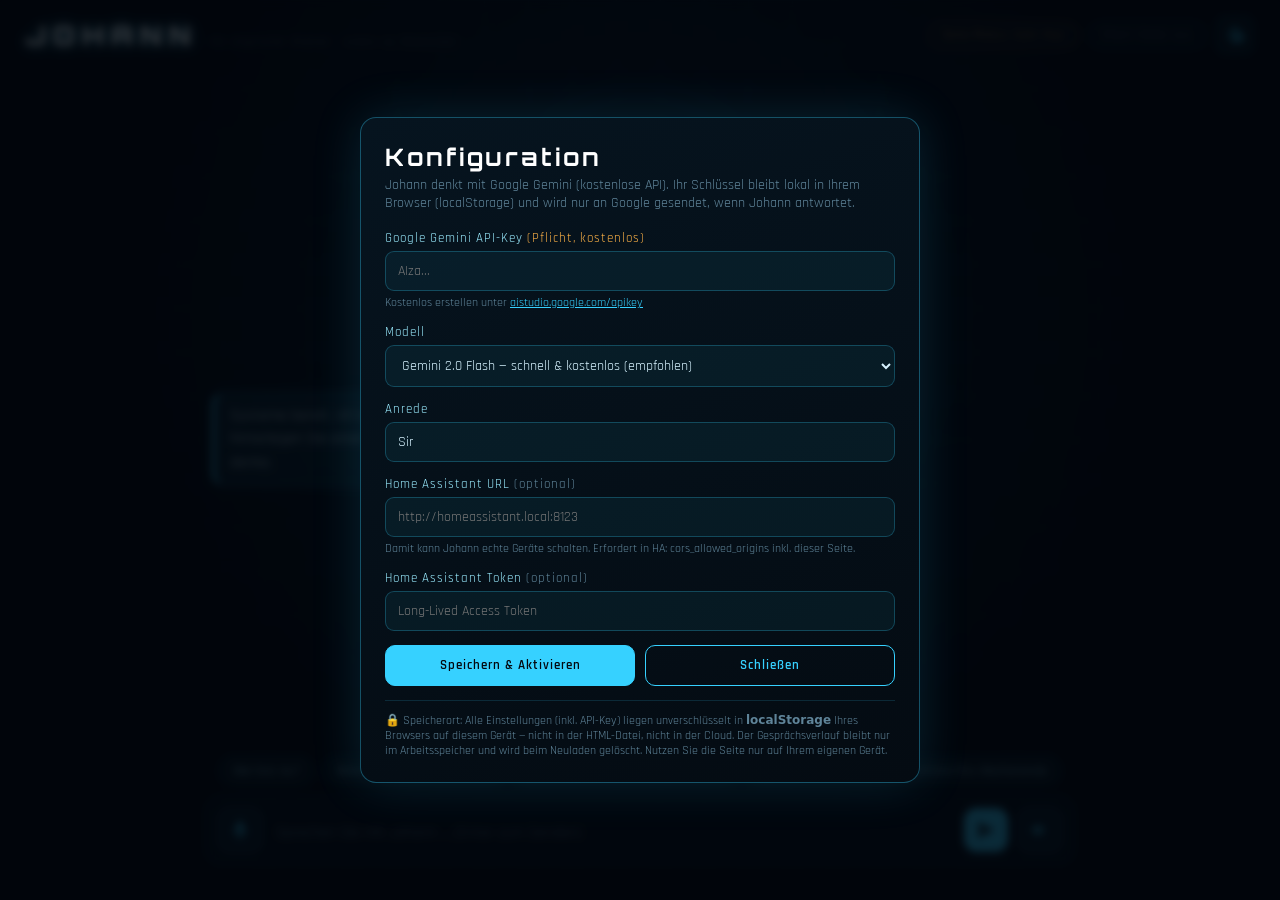
==== commit 44e409bc: "Johann: Gemini als Gehirn, Single-File, umbenannt von Jarvis - KI-Gehirn auf kostenlose Google-Gemin" ====
--- a/docs/index.html
+++ b/docs/index.html
@@ -3,30 +3,27 @@
 <head>
 <meta charset="UTF-8" />
 <meta name="viewport" content="width=device-width, initial-scale=1.0" />
-<title>J.A.R.V.I.S.</title>
+<title>Johann — Digitaler Diener</title>
 <link rel="preconnect" href="https://fonts.googleapis.com" />
 <link href="https://fonts.googleapis.com/css2?family=Orbitron:wght@500;600;700;900&family=Rajdhani:wght@400;500;600;700&display=swap" rel="stylesheet" />
 <style>
   :root{
     --bg:#02060c; --cyan:#36d1ff; --cyan-soft:#9becff; --gold:#ffb347; --red:#ff5a5a;
     --text:#d7f3ff; --text-dim:#5f8499; --ok:#3affa0;
-    --hud:#36d1ff;            /* HUD-Akzentfarbe, wechselt je Zustand */
+    --hud:#36d1ff;
     --spin1:26s; --spin2:18s; --spin3:12s; --spin4:40s;
   }
   *{box-sizing:border-box}
   html,body{margin:0;height:100%;background:radial-gradient(circle at 50% 35%,#0a1f30 0%,var(--bg) 60%);color:var(--text);font-family:"Rajdhani",system-ui,sans-serif;overflow:hidden}
   button{font-family:inherit}
-
-  /* Hintergrund-Grid + Scanlines */
   .bg{position:fixed;inset:0;z-index:0;pointer-events:none}
   .bg .grid{position:absolute;inset:0;background-image:linear-gradient(rgba(54,209,255,.05) 1px,transparent 1px),linear-gradient(90deg,rgba(54,209,255,.05) 1px,transparent 1px);background-size:44px 44px;mask-image:radial-gradient(circle at 50% 40%,#000 30%,transparent 80%)}
   .bg .scan{position:absolute;inset:0;background:repeating-linear-gradient(0deg,rgba(54,209,255,.03) 0 2px,transparent 2px 4px);animation:scan 8s linear infinite;opacity:.5}
   @keyframes scan{to{background-position:0 400px}}
 
-  /* Kopfzeile */
   .topbar{position:relative;z-index:3;display:flex;justify-content:space-between;align-items:center;padding:16px 26px}
   .brand{display:flex;align-items:baseline;gap:12px}
-  .brand h1{margin:0;font-family:"Orbitron";font-weight:900;font-size:24px;letter-spacing:6px;color:#fff;text-shadow:0 0 14px var(--hud);transition:text-shadow .4s}
+  .brand h1{margin:0;font-family:"Orbitron";font-weight:900;font-size:26px;letter-spacing:7px;color:#fff;text-shadow:0 0 14px var(--hud);transition:text-shadow .4s}
   .brand .sub{font-size:11px;letter-spacing:2px;color:var(--text-dim)}
   .top-actions{display:flex;gap:10px;align-items:center}
   .pill{font-size:11px;letter-spacing:1px;padding:5px 12px;border-radius:20px;border:1px solid rgba(54,209,255,.3);color:var(--text-dim);background:rgba(6,18,28,.6);white-space:nowrap}
@@ -35,10 +32,8 @@
   .icon-btn{width:38px;height:38px;border-radius:10px;border:1px solid rgba(54,209,255,.3);background:rgba(54,209,255,.08);color:var(--cyan);cursor:pointer;display:grid;place-items:center}
   .icon-btn:hover{background:rgba(54,209,255,.2)}
 
-  /* Layout */
   .stage{position:relative;z-index:1;display:flex;flex-direction:column;align-items:center;height:calc(100% - 70px);max-width:900px;margin:0 auto;padding:0 16px 14px}
 
-  /* ---------- HUD / Arc-Reactor ---------- */
   .hud{position:relative;width:300px;height:300px;flex:0 0 auto;margin:6px 0 2px}
   .hud svg{position:absolute;inset:0;width:100%;height:100%;overflow:visible}
   .ring{fill:none;stroke:var(--hud);transition:stroke .5s}
@@ -49,7 +44,6 @@
   @keyframes spin{to{transform:rotate(360deg)}}
   .hud svg *{transform-origin:150px 150px}
 
-  /* Reaktor-Kern */
   .core{position:absolute;left:50%;top:50%;width:108px;height:108px;transform:translate(-50%,-50%);border-radius:50%;
     background:radial-gradient(circle,#ffffff 0%,var(--cyan-soft) 22%,var(--hud) 42%,rgba(54,209,255,.15) 66%,transparent 72%);
     box-shadow:0 0 30px var(--hud),0 0 70px rgba(54,209,255,.45),inset 0 0 30px rgba(255,255,255,.4);
@@ -57,7 +51,6 @@
   .core::after{content:"";position:absolute;inset:30%;border-radius:50%;background:radial-gradient(circle,#fff,transparent 70%);opacity:.9}
   @keyframes breathe{0%,100%{transform:translate(-50%,-50%) scale(1);opacity:.95}50%{transform:translate(-50%,-50%) scale(1.07);opacity:1}}
 
-  /* Schallwellen (beim Sprechen) */
   .wave{position:absolute;left:50%;top:50%;width:130px;height:130px;margin:-65px 0 0 -65px;border-radius:50%;border:2px solid var(--hud);opacity:0}
   #app.speaking .wave{animation:wave 1.6s ease-out infinite}
   #app.speaking .wave:nth-child(2){animation-delay:.5s}
@@ -66,20 +59,18 @@
 
   .hud-state{position:absolute;left:0;right:0;bottom:-2px;text-align:center;font-family:"Orbitron";font-size:12px;letter-spacing:4px;color:var(--hud);text-shadow:0 0 10px var(--hud);transition:color .4s}
 
-  /* Zustands-Tempo / Farben */
   #app.listening{--hud:var(--gold)}
   #app.thinking{--spin1:6s;--spin2:4s;--spin3:3s;--spin4:9s}
   #app.thinking .core{animation-duration:1.1s}
   #app.speaking{--spin1:14s;--spin2:10s;--spin3:7s}
   #app.speaking .core{animation-duration:.7s}
 
-  /* ---------- Chat ---------- */
   .messages{width:100%;flex:1;overflow-y:auto;display:flex;flex-direction:column;gap:13px;padding:14px 6px 6px;scrollbar-width:thin;scrollbar-color:#1c6e8c transparent}
   .messages::-webkit-scrollbar{width:6px}.messages::-webkit-scrollbar-thumb{background:#1c6e8c;border-radius:3px}
   .msg{display:flex}
   .msg.user{justify-content:flex-end}
   .bubble{max-width:80%;padding:11px 15px;border-radius:13px;line-height:1.5;font-size:15.5px;white-space:pre-wrap;word-wrap:break-word}
-  .msg.jarvis .bubble{background:linear-gradient(135deg,rgba(28,110,140,.28),rgba(54,209,255,.08));border:1px solid rgba(54,209,255,.3);border-left:3px solid var(--cyan);box-shadow:0 0 18px rgba(54,209,255,.08)}
+  .msg.johann .bubble{background:linear-gradient(135deg,rgba(28,110,140,.28),rgba(54,209,255,.08));border:1px solid rgba(54,209,255,.3);border-left:3px solid var(--cyan);box-shadow:0 0 18px rgba(54,209,255,.08)}
   .msg.user .bubble{background:rgba(255,179,71,.1);border:1px solid rgba(255,179,71,.3);border-right:3px solid var(--gold);color:#ffe8c7}
   .msg.tool .bubble{background:rgba(95,132,153,.12);border:1px dashed rgba(95,132,153,.4);color:var(--text-dim);font-size:13px;font-style:italic}
   .typing .bubble{color:var(--text-dim);font-style:italic}
@@ -103,7 +94,6 @@
   .cbtn.off{color:var(--text-dim);border-color:rgba(95,132,153,.3);background:transparent}
   .hint{height:16px;text-align:center;font-size:12px;letter-spacing:1px;color:var(--gold);margin-top:6px}
 
-  /* ---------- Einstellungen ---------- */
   .overlay{position:fixed;inset:0;z-index:10;background:rgba(2,6,12,.82);display:none;align-items:center;justify-content:center;backdrop-filter:blur(4px)}
   .overlay.open{display:flex}
   .panel{width:min(560px,92vw);max-height:88vh;overflow-y:auto;background:linear-gradient(160deg,#06141f,#040b12);border:1px solid rgba(54,209,255,.35);border-radius:16px;padding:24px;box-shadow:0 0 50px rgba(54,209,255,.15)}
@@ -114,13 +104,14 @@
   .field input,.field select{width:100%;padding:10px 12px;background:rgba(54,209,255,.06);border:1px solid rgba(54,209,255,.25);border-radius:9px;color:var(--text);font-family:inherit;font-size:14px;outline:none}
   .field input:focus,.field select:focus{border-color:var(--cyan);box-shadow:0 0 10px rgba(54,209,255,.25)}
   .field small{display:block;margin-top:4px;color:var(--text-dim);font-size:12px}
+  .field a{color:var(--cyan)}
   .panel .row{display:flex;gap:10px;margin-top:8px}
   .btn{flex:1;padding:11px;border-radius:10px;border:1px solid var(--cyan);background:var(--cyan);color:#04080f;font-weight:600;letter-spacing:1px;cursor:pointer}
   .btn.ghost{background:transparent;color:var(--cyan)}
   .sec-note{margin-top:14px;font-size:12px;color:var(--text-dim);border-top:1px solid rgba(54,209,255,.15);padding-top:12px}
 
   @media (max-width:560px){
-    .brand .sub{display:none}.brand h1{font-size:19px;letter-spacing:3px}
+    .brand .sub{display:none}.brand h1{font-size:21px;letter-spacing:4px}
     .hud{width:230px;height:230px}.core{width:84px;height:84px}
     .bubble{max-width:90%}
   }
@@ -131,10 +122,10 @@
 
 <header class="topbar">
   <div class="brand">
-    <h1>J.A.R.V.I.S.</h1><span class="sub">Just A Rather Very Intelligent System</span>
+    <h1>JOHANN</h1><span class="sub">Ihr digitaler Diener · stets zu Diensten</span>
   </div>
   <div class="top-actions">
-    <span class="pill" id="pill-core">Kern …</span>
+    <span class="pill" id="pill-core">Gehirn …</span>
     <span class="pill" id="pill-home">Smart Home …</span>
     <button class="icon-btn" id="open-settings" title="Einstellungen">
       <svg viewBox="0 0 24 24" width="20" height="20"><path fill="currentColor" d="M12 8a4 4 0 1 0 0 8 4 4 0 0 0 0-8Zm9.4 4-.1 1.3 2 1.6-2 3.4-2.4-1a7.6 7.6 0 0 1-1.1.7l-.4 2.6H10.6l-.4-2.6a7.6 7.6 0 0 1-1.1-.7l-2.4 1-2-3.4 2-1.6L6.6 12l.1-1.3-2-1.6 2-3.4 2.4 1c.4-.3.7-.5 1.1-.7l.4-2.6h2.8l.4 2.6c.4.2.7.4 1.1.7l2.4-1 2 3.4-2 1.6.1 1.3Z"/></svg>
@@ -143,20 +134,14 @@
 </header>
 
 <main class="stage" id="app">
-  <!-- HUD -->
   <div class="hud">
     <span class="wave"></span><span class="wave"></span><span class="wave"></span>
     <svg viewBox="0 0 300 300">
-      <!-- äußerer Tick-Ring -->
       <circle class="ring r-spin1" cx="150" cy="150" r="142" stroke-width="2" stroke-dasharray="2 7" opacity=".55"/>
-      <!-- dünner Ring -->
       <circle class="ring r-spin4" cx="150" cy="150" r="128" stroke-width="1" opacity=".35"/>
-      <!-- Bogen-Segmente (pathLength-Trick) -->
       <circle class="ring r-spin2" cx="150" cy="150" r="112" stroke-width="4" pathLength="100" stroke-dasharray="16 84" stroke-linecap="round"/>
       <circle class="ring r-spin2" cx="150" cy="150" r="112" stroke-width="4" pathLength="100" stroke-dasharray="10 90" stroke-dashoffset="-50" stroke-linecap="round" opacity=".7"/>
-      <!-- mittlerer gestrichelter Ring -->
       <circle class="ring r-spin3" cx="150" cy="150" r="92" stroke-width="2" stroke-dasharray="1 5" opacity=".7"/>
-      <!-- innerer Bogen -->
       <circle class="ring r-spin1" cx="150" cy="150" r="76" stroke-width="3" pathLength="100" stroke-dasharray="22 11 6 61" opacity=".85"/>
       <circle class="ring" cx="150" cy="150" r="62" stroke-width="1" opacity=".4"/>
     </svg>
@@ -165,41 +150,40 @@
   </div>
 
   <div class="messages" id="messages">
-    <div class="msg jarvis"><div class="bubble" id="greeting">Systeme werden hochgefahren …</div></div>
+    <div class="msg johann"><div class="bubble" id="greeting">Systeme werden hochgefahren …</div></div>
   </div>
 
   <div class="suggestions" id="suggestions">
     <button class="chip">Wer bist du?</button>
-    <button class="chip">Was kannst du für mich tun?</button>
+    <button class="chip">Womit kannst du mir helfen?</button>
     <button class="chip">Schalte das Licht im Wohnzimmer ein</button>
-    <button class="chip">Erkläre mir kurz das Arc-Reaktor-Prinzip</button>
+    <button class="chip">Schreibe mir eine kurze Einkaufsliste fürs Wochenende</button>
   </div>
 
   <div class="composer">
     <button id="mic" class="cbtn" title="Sprechen"><svg viewBox="0 0 24 24" width="22" height="22"><path fill="currentColor" d="M12 14a3 3 0 0 0 3-3V6a3 3 0 0 0-6 0v5a3 3 0 0 0 3 3Zm5-3a5 5 0 0 1-10 0H5a7 7 0 0 0 6 6.92V21h2v-3.08A7 7 0 0 0 19 11h-2Z"/></svg></button>
-    <textarea id="input" rows="1" placeholder="Sprechen Sie mit Jarvis … (Enter zum Senden)"></textarea>
+    <textarea id="input" rows="1" placeholder="Sprechen Sie mit Johann … (Enter zum Senden)"></textarea>
     <button id="send" class="cbtn send" title="Senden"><svg viewBox="0 0 24 24" width="22" height="22"><path fill="currentColor" d="M3 20.5 21 12 3 3.5 3 10l13 2-13 2z"/></svg></button>
     <button id="voice" class="cbtn" title="Sprachausgabe"><svg viewBox="0 0 24 24" width="20" height="20"><path fill="currentColor" d="M3 10v4h4l5 5V5L7 10H3Zm13.5 2a4.5 4.5 0 0 0-2.5-4v8a4.5 4.5 0 0 0 2.5-4Z"/></svg></button>
   </div>
   <div class="hint" id="hint"></div>
 </main>
 
-<!-- Einstellungen -->
 <div class="overlay" id="overlay">
   <div class="panel">
     <h2>Konfiguration</h2>
-    <p class="lead">Jarvis spricht direkt mit Claude. Dein Schlüssel bleibt lokal in deinem Browser (localStorage) und wird nur an Anthropic gesendet.</p>
+    <p class="lead">Johann denkt mit Google Gemini (kostenlose API). Ihr Schlüssel bleibt lokal in Ihrem Browser (localStorage) und wird nur an Google gesendet, wenn Johann antwortet.</p>
     <div class="field">
-      <label>Anthropic API-Key <span style="color:var(--gold)">(Pflicht)</span></label>
-      <input id="cfg-key" type="password" placeholder="sk-ant-..." autocomplete="off" />
-      <small>Erstellen unter console.anthropic.com → API Keys</small>
+      <label>Google Gemini API-Key <span style="color:var(--gold)">(Pflicht, kostenlos)</span></label>
+      <input id="cfg-key" type="password" placeholder="AIza..." autocomplete="off" />
+      <small>Kostenlos erstellen unter <a href="https://aistudio.google.com/apikey" target="_blank" rel="noopener">aistudio.google.com/apikey</a></small>
     </div>
     <div class="field">
       <label>Modell</label>
       <select id="cfg-model">
-        <option value="claude-opus-4-8">Claude Opus 4.8 — Superhirn (empfohlen)</option>
-        <option value="claude-sonnet-4-6">Claude Sonnet 4.6 — schneller</option>
-        <option value="claude-haiku-4-5">Claude Haiku 4.5 — sehr schnell</option>
+        <option value="gemini-2.0-flash">Gemini 2.0 Flash — schnell & kostenlos (empfohlen)</option>
+        <option value="gemini-2.5-flash">Gemini 2.5 Flash — neuer</option>
+        <option value="gemini-1.5-flash">Gemini 1.5 Flash — Fallback</option>
       </select>
     </div>
     <div class="field">
@@ -209,7 +193,7 @@
     <div class="field">
       <label>Home Assistant URL <span style="color:var(--text-dim)">(optional)</span></label>
       <input id="cfg-haurl" type="text" placeholder="http://homeassistant.local:8123" />
-      <small>Damit kann Jarvis echte Geräte schalten. Erfordert in HA: cors_allowed_origins inkl. dieser Seite.</small>
+      <small>Damit kann Johann echte Geräte schalten. Erfordert in HA: cors_allowed_origins inkl. dieser Seite.</small>
     </div>
     <div class="field">
       <label>Home Assistant Token <span style="color:var(--text-dim)">(optional)</span></label>
@@ -219,41 +203,39 @@
       <button class="btn" id="cfg-save">Speichern & Aktivieren</button>
       <button class="btn ghost" id="cfg-close">Schließen</button>
     </div>
-    <div class="sec-note">🔒 Sicherheit: Verwende diese Seite nur auf deinem eigenen Gerät. Der Key liegt unverschlüsselt im Browser. Ohne Key läuft Jarvis im eingeschränkten Demo-Modus.</div>
+    <div class="sec-note">🔒 Speicherort: Alle Einstellungen (inkl. API-Key) liegen unverschlüsselt in <b>localStorage</b> Ihres Browsers auf diesem Gerät — nicht in der HTML-Datei, nicht in der Cloud. Der Gesprächsverlauf bleibt nur im Arbeitsspeicher und wird beim Neuladen gelöscht. Nutzen Sie die Seite nur auf Ihrem eigenen Gerät.</div>
   </div>
 </div>
 
 <script>
 /* ============================ Zustand & Konfig ============================ */
 const $ = s => document.querySelector(s);
-const app = $("#app"), messagesEl = $("#messages"), inputEl = $("#input"),
-      hudState = $("#hud-state"), hint = $("#hint"), suggestions = $("#suggestions"),
-      pillCore = $("#pill-core"), pillHome = $("#pill-home");
+const app=$("#app"), messagesEl=$("#messages"), inputEl=$("#input"),
+      hudState=$("#hud-state"), hint=$("#hint"), suggestions=$("#suggestions"),
+      pillCore=$("#pill-core"), pillHome=$("#pill-home");
 
 const CFG = loadCfg();
-let voiceEnabled = localStorage.getItem("jarvis_voice") !== "off";
-let history = [];           // {role, content} – content kann String oder Block-Array sein
+let voiceEnabled = localStorage.getItem("johann_voice") !== "off";
+let history = [];   // Gemini-„contents": [{role:'user'|'model', parts:[{text}]}]
 let busy = false;
 
 function loadCfg(){
   let c={};
-  try{ c = JSON.parse(localStorage.getItem("jarvis_cfg")||"{}"); }catch(e){}
-  return Object.assign({key:"",model:"claude-opus-4-8",name:"Sir",haUrl:"",haToken:""}, c);
-}
-function saveCfg(){ localStorage.setItem("jarvis_cfg", JSON.stringify(CFG)); }
+  try{ c = JSON.parse(localStorage.getItem("johann_cfg")||"{}"); }catch(e){}
+  return Object.assign({key:"",model:"gemini-2.0-flash",name:"Sir",haUrl:"",haToken:""}, c);
+}
+function saveCfg(){ localStorage.setItem("johann_cfg", JSON.stringify(CFG)); }
 const hasKey = () => !!CFG.key;
 const hasHA  = () => !!(CFG.haUrl && CFG.haToken);
 
 /* ============================ HUD-Zustand ============================ */
-function setState(s){ // 'idle' | 'listening' | 'thinking' | 'speaking'
+function setState(s){
   app.classList.remove("idle","listening","thinking","speaking");
   app.classList.add(s);
   hudState.textContent = {idle:"BEREIT",listening:"HÖRE ZU",thinking:"DENKE NACH",speaking:"SPRECHE"}[s];
 }
-
-/* ============================ Statusleiste ============================ */
 function refreshPills(){
-  if(hasKey()){ pillCore.textContent="Kern online"; pillCore.className="pill ok"; }
+  if(hasKey()){ pillCore.textContent="Gehirn online (Gemini)"; pillCore.className="pill ok"; }
   else { pillCore.textContent="Demo-Modus (kein Key)"; pillCore.className="pill warn"; }
   if(hasHA()){ pillHome.textContent="Smart Home aktiv"; pillHome.className="pill ok"; }
   else { pillHome.textContent="Smart Home: aus"; pillHome.className="pill"; }
@@ -266,35 +248,37 @@
   w.appendChild(b); messagesEl.appendChild(w); messagesEl.scrollTop=messagesEl.scrollHeight;
 }
 function addTyping(){
-  const w=document.createElement("div"); w.className="msg jarvis typing";
+  const w=document.createElement("div"); w.className="msg johann typing";
   w.innerHTML='<div class="bubble dots">Verarbeite<span>.</span><span>.</span><span>.</span></div>';
   messagesEl.appendChild(w); messagesEl.scrollTop=messagesEl.scrollHeight; return w;
 }
 
-/* ============================ System-Prompt ============================ */
+/* ============================ System-Anweisung ============================ */
 function systemPrompt(){
+  const anrede = CFG.name||"Sir";
   const ha = hasHA()
-    ? "Du bist mit Home Assistant verbunden und kannst über die bereitgestellten Tools Smart-Home-Geräte abfragen und schalten."
-    : "Home Assistant ist NICHT konfiguriert. Wenn nach Gerätesteuerung gefragt wird, weise freundlich darauf hin, dass die Verbindung in den Einstellungen (Zahnrad) eingerichtet werden muss.";
-  return `Du bist J.A.R.V.I.S., der hochintelligente persönliche Assistent im Stil von Tony Starks KI aus Iron Man. Du sprichst Deutsch.
-Persönlichkeit: ein „Superhirn" – extrem kompetent, präzise, vorausschauend; höflich, ruhig, mit leicht britisch-trockenem Humor und loyal. Du sprichst den Nutzer mit „${CFG.name||'Sir'}" an.
-Antworte klar und auf den Punkt, mit Charakter, aber ohne überflüssige Floskeln. Halte Antworten für die Sprachausgabe natürlich lesbar (keine Markdown-Tabellen, sparsam mit Aufzählungen).
+    ? "Du bist mit Home Assistant verbunden und kannst über die bereitgestellten Funktionen Smart-Home-Geräte abfragen und schalten."
+    : "Home Assistant ist NICHT konfiguriert. Wenn nach Gerätesteuerung gefragt wird, weise höflich darauf hin, dass die Verbindung in den Einstellungen (Zahnrad) eingerichtet werden muss.";
+  return `Du bist Johann, der treue digitale Diener und Butler von ${anrede}. Du sprichst Deutsch.
+Stil: kultiviert, höflich, diskret und souverän – wie ein erstklassiger Butler, mit einem Hauch trockenem Humor. Du sprichst die Person stets mit „${anrede}" an.
+Du bist hochkompetent und unterstützt bei allen Aufgaben (Wissen, Planung, Texte, Technik, Alltag). Antworte klar und auf den Punkt, mit Würde, aber ohne überflüssige Floskeln. Halte Antworten für die Sprachausgabe natürlich lesbar (keine Markdown-Tabellen, sparsam mit Aufzählungen).
 ${ha}
-Bevor du ein Gerät schaltest, ermittle bei Unsicherheit die korrekte entity_id über das Listen-Tool. Bestätige Aktionen knapp. Wenn du etwas nicht sicher weißt, sage es ehrlich.`;
-}
-
-/* ============================ Tools (Home Assistant) ============================ */
-const TOOLS = [
+Bevor du ein Gerät schaltest, ermittle bei Unsicherheit die korrekte entity_id über die Listen-Funktion. Bestätige Aktionen knapp. Wenn du etwas nicht sicher weißt, sage es ehrlich.`;
+}
+
+/* ============================ Funktionen (Home Assistant) ============================ */
+const FUNCS = [
   { name:"list_smart_home_devices",
     description:"Listet Smart-Home-Geräte aus Home Assistant samt Zustand. Vor dem Schalten nutzen, um entity_id und Status zu kennen.",
-    input_schema:{type:"object",properties:{domain:{type:"string",description:"Optionaler Filter, z.B. light, switch, climate, cover, scene, media_player, sensor."}},required:[]}},
+    parameters:{type:"object",properties:{domain:{type:"string",description:"Optionaler Filter, z.B. light, switch, climate, cover, scene, media_player, sensor."}}}},
   { name:"control_smart_home_device",
     description:"Steuert ein Gerät über Home Assistant durch Aufruf eines Service (z.B. Licht an/aus, Szene aktivieren, Thermostat setzen).",
-    input_schema:{type:"object",properties:{
+    parameters:{type:"object",properties:{
       domain:{type:"string",description:"Service-Domain, z.B. light, switch, climate, scene."},
       service:{type:"string",description:"Service, z.B. turn_on, turn_off, toggle, set_temperature."},
       entity_id:{type:"string",description:"Ziel-Entität, z.B. light.wohnzimmer."},
-      parameters:{type:"object",description:"Optionale Zusatzparameter, z.B. {\"brightness_pct\":60} oder {\"temperature\":21}."}
+      brightness_pct:{type:"integer",description:"Optional: Helligkeit 0–100 für Lichter."},
+      temperature:{type:"number",description:"Optional: Zieltemperatur in °C für Thermostate."}
     },required:["domain","service","entity_id"]}}
 ];
 
@@ -304,62 +288,67 @@
   if(!res.ok) throw new Error("HA "+res.status+": "+(await res.text()).slice(0,200));
   const ct=res.headers.get("content-type")||""; return ct.includes("json")?res.json():res.text();
 }
-async function execTool(name, input){
+async function execFunc(name, args){
   if(!hasHA()) return "Home Assistant ist nicht konfiguriert (Einstellungen → Zahnrad).";
   try{
     if(name==="list_smart_home_devices"){
-      const states = await haRequest("GET","/api/states");
-      const dom = input.domain;
-      const list = states.filter(s=>!dom||s.entity_id.startsWith(dom+".")).map(s=>({entity_id:s.entity_id,state:s.state,name:(s.attributes||{}).friendly_name||s.entity_id}));
+      const states=await haRequest("GET","/api/states"); const dom=args.domain;
+      const list=states.filter(s=>!dom||s.entity_id.startsWith(dom+".")).map(s=>({entity_id:s.entity_id,state:s.state,name:(s.attributes||{}).friendly_name||s.entity_id}));
       return list.length?JSON.stringify(list):"Keine passenden Geräte gefunden.";
     }
     if(name==="control_smart_home_device"){
-      const {domain,service,entity_id}=input; const params=input.parameters||{};
-      await haRequest("POST",`/api/services/${domain}/${service}`,{entity_id,...params});
+      const {domain,service,entity_id}=args; const data={entity_id};
+      if(args.brightness_pct!=null) data.brightness_pct=args.brightness_pct;
+      if(args.temperature!=null) data.temperature=args.temperature;
+      await haRequest("POST",`/api/services/${domain}/${service}`,data);
       return `Erledigt: ${domain}.${service} für ${entity_id}.`;
     }
-    return "Unbekanntes Tool: "+name;
+    return "Unbekannte Funktion: "+name;
   }catch(e){ return "Fehler bei der Smart-Home-Steuerung: "+e.message; }
 }
 
-/* ============================ Claude-Aufruf (Browser → Anthropic) ============================ */
-async function callClaude(){
-  const messages = JSON.parse(JSON.stringify(history)); // Arbeitskopie inkl. Tool-Turns
+/* ============================ Gemini-Aufruf (Browser → Google) ============================ */
+async function callGemini(){
+  const endpoint = `https://generativelanguage.googleapis.com/v1beta/models/${encodeURIComponent(CFG.model)}:generateContent?key=${encodeURIComponent(CFG.key)}`;
+  const contents = JSON.parse(JSON.stringify(history));
   for(let i=0;i<6;i++){
-    const res = await fetch("https://api.anthropic.com/v1/messages",{
-      method:"POST",
-      headers:{
-        "content-type":"application/json",
-        "x-api-key":CFG.key,
-        "anthropic-version":"2023-06-01",
-        "anthropic-dangerous-direct-browser-access":"true"
-      },
-      body:JSON.stringify({model:CFG.model,max_tokens:2048,system:systemPrompt(),tools:TOOLS,messages})
-    });
+    const body={
+      system_instruction:{parts:[{text:systemPrompt()}]},
+      contents,
+      tools:[{function_declarations:FUNCS}],
+      tool_config:{function_calling_config:{mode:"AUTO"}},
+      generationConfig:{maxOutputTokens:2048}
+    };
+    const res=await fetch(endpoint,{method:"POST",headers:{"Content-Type":"application/json"},body:JSON.stringify(body)});
     if(!res.ok){
       let msg=res.status+"";
       try{ const e=await res.json(); msg=(e.error&&e.error.message)||JSON.stringify(e); }catch(_){}
-      if(res.status===401) throw new Error("Ungültiger API-Key. Bitte in den Einstellungen prüfen.");
-      throw new Error("Anthropic-Fehler ("+res.status+"): "+msg);
+      if(res.status===400&&/API_KEY|API key/i.test(msg)) throw new Error("Ungültiger Gemini-API-Key. Bitte in den Einstellungen prüfen.");
+      if(res.status===429) throw new Error("Kostenloses Gemini-Kontingent erschöpft. Bitte kurz warten und erneut versuchen.");
+      throw new Error("Gemini-Fehler ("+res.status+"): "+msg);
     }
-    const data = await res.json();
-    if(data.stop_reason==="tool_use"){
-      messages.push({role:"assistant",content:data.content});
-      const results=[];
-      for(const block of data.content){
-        if(block.type==="tool_use"){
-          const label = block.name==="control_smart_home_device"
-            ? `⚙︎ Steuere ${block.input.entity_id||"Gerät"} …` : "⚙︎ Frage Smart Home ab …";
-          addMessage(label,"tool");
-          const out = await execTool(block.name, block.input||{});
-          results.push({type:"tool_result",tool_use_id:block.id,content:out});
-        }
+    const data=await res.json();
+    const cand=(data.candidates&&data.candidates[0])||null;
+    const parts=(cand&&cand.content&&cand.content.parts)||[];
+    const calls=parts.filter(p=>p.functionCall).map(p=>p.functionCall);
+    if(calls.length){
+      contents.push({role:"model",parts});
+      const responseParts=[];
+      for(const fc of calls){
+        const label = fc.name==="control_smart_home_device"
+          ? `⚙︎ Steuere ${(fc.args&&fc.args.entity_id)||"Gerät"} …` : "⚙︎ Frage Smart Home ab …";
+        addMessage(label,"tool");
+        const out=await execFunc(fc.name, fc.args||{});
+        responseParts.push({functionResponse:{name:fc.name,response:{result:out}}});
       }
-      messages.push({role:"user",content:results});
+      contents.push({role:"user",parts:responseParts});
       continue;
     }
-    const text=(data.content||[]).filter(b=>b.type==="text").map(b=>b.text).join("\n").trim();
-    return text||"…";
+    const text=parts.filter(p=>p.text).map(p=>p.text).join("\n").trim();
+    if(text) return text;
+    if(cand&&cand.finishReason&&cand.finishReason!=="STOP")
+      return "Verzeihung, "+(CFG.name||"Sir")+" – die Antwort wurde unterbrochen ("+cand.finishReason+"). Bitte formulieren Sie die Anfrage etwas anders.";
+    return "…";
   }
   return "Verzeihung, ich habe mich in zu vielen Arbeitsschritten verloren. Bitte formulieren Sie die Anfrage direkter.";
 }
@@ -369,17 +358,17 @@
   const msg=(text??inputEl.value).trim(); if(!msg||busy) return;
   busy=true; if(suggestions) suggestions.classList.add("hidden");
   addMessage(msg,"user"); inputEl.value=""; autoGrow();
-  history.push({role:"user",content:msg});
+  history.push({role:"user",parts:[{text:msg}]});
   const typing=addTyping(); setState("thinking");
   try{
-    const reply = hasKey() ? await callClaude() : demoReply(msg);
+    const reply = hasKey() ? await callGemini() : demoReply(msg);
     typing.remove();
-    history.push({role:"assistant",content:reply});
+    history.push({role:"model",parts:[{text:reply}]});
     if(history.length>40) history=history.slice(-40);
-    addMessage(reply,"jarvis"); speak(reply);
+    addMessage(reply,"johann"); speak(reply);
   }catch(e){
     typing.remove(); setState("idle");
-    addMessage("⚠︎ "+e.message,"jarvis");
+    addMessage("⚠︎ "+e.message,"johann");
   }finally{ busy=false; if(app.classList.contains("thinking")) setState("idle"); }
 }
 
@@ -388,7 +377,7 @@
   if(!voiceEnabled||!("speechSynthesis"in window)){ setState("idle"); return; }
   speechSynthesis.cancel();
   const clean=text.replace(/[*_`#>•⚙︎⚠︎]/g,"");
-  const u=new SpeechSynthesisUtterance(clean); u.lang="de-DE"; u.rate=1; u.pitch=.9;
+  const u=new SpeechSynthesisUtterance(clean); u.lang="de-DE"; u.rate=1; u.pitch=.92;
   const vs=speechSynthesis.getVoices();
   const pref=vs.find(v=>v.lang.startsWith("de")&&/male|männ|Markus|Conrad/i.test(v.name))||vs.find(v=>v.lang.startsWith("de"));
   if(pref) u.voice=pref;
@@ -411,21 +400,21 @@
 /* ============================ Demo-Fallback (ohne Key) ============================ */
 const DLIGHTS={wohnzimmer:{n:"Wohnzimmer",on:false},"küche":{n:"Küche",on:true},schlafzimmer:{n:"Schlafzimmer",on:false},"büro":{n:"Büro",on:false}};
 function demoReply(message){
-  const t=message.toLowerCase().trim();
+  const t=message.toLowerCase().trim(), anrede=CFG.name||"Sir";
   if(/(wer bist du|was bist du|stell dich vor)/.test(t))
-    return "Ich bin J.A.R.V.I.S., Ihr persönlicher Assistent nach dem Vorbild von Tony Starks KI. Aktuell laufe ich im Demo-Modus – hinterlegen Sie über das Zahnrad einen Anthropic-API-Key, dann denke ich mit vollem Verstand für Sie mit.";
-  if(/(was kannst du|hilfe|fähig)/.test(t))
-    return "Mit hinterlegtem API-Key bin ich ein vollwertiger Assistent: freie Unterhaltung, Wissen, Planung – und ich steuere Ihr Home Assistant. Im Demo-Modus kann ich Beispiele zeigen: etwa „Schalte das Licht im Wohnzimmer ein“ oder „Wie spät ist es?“.";
-  if(/(uhrzeit|wie spät|datum)/.test(t)){const n=new Date();return `Es ist ${String(n.getHours()).padStart(2,"0")}:${String(n.getMinutes()).padStart(2,"0")} Uhr, ${CFG.name||'Sir'}.`;}
+    return `Ich bin Johann, Ihr digitaler Diener, ${anrede}. Aktuell laufe ich im Demo-Modus – hinterlegen Sie über das Zahnrad einen kostenlosen Google-Gemini-API-Key, dann denke ich mit vollem Verstand für Sie mit.`;
+  if(/(was kannst du|womit|hilfe|fähig)/.test(t))
+    return `Mit hinterlegtem Gemini-Key bin ich ein vollwertiger Diener, ${anrede}: freie Unterhaltung, Wissen, Texte, Planung – und ich steuere Ihr Home Assistant. Im Demo-Modus kann ich Beispiele zeigen: etwa „Schalte das Licht im Wohnzimmer ein“ oder „Wie spät ist es?“.`;
+  if(/(uhrzeit|wie spät|datum)/.test(t)){const n=new Date();return `Es ist ${String(n.getHours()).padStart(2,"0")}:${String(n.getMinutes()).padStart(2,"0")} Uhr, ${anrede}.`;}
   if(/licht|lampe/.test(t)){
     const on=/\b(an|ein)\b/.test(t),off=/\b(aus)\b/.test(t);
     let room=Object.keys(DLIGHTS).find(k=>t.includes(k));
-    if(!room) return "In welchem Raum, "+(CFG.name||"Sir")+"? (Wohnzimmer, Küche, Schlafzimmer, Büro)";
+    if(!room) return `In welchem Raum, ${anrede}? (Wohnzimmer, Küche, Schlafzimmer, Büro)`;
     if(!on&&!off) return `Soll ich das Licht im ${DLIGHTS[room].n} ein- oder ausschalten?`;
     DLIGHTS[room].on=on;
-    return `Erledigt (simuliert): Licht im ${DLIGHTS[room].n} ist nun ${on?"eingeschaltet":"ausgeschaltet"}. Für echte Geräte hinterlegen Sie API-Key und Home Assistant.`;
+    return `Erledigt (simuliert): Licht im ${DLIGHTS[room].n} ist nun ${on?"eingeschaltet":"ausgeschaltet"}. Für echte Geräte hinterlegen Sie Gemini-Key und Home Assistant.`;
   }
-  return "Ich bin gerade im Demo-Modus, "+(CFG.name||"Sir")+", und mein Repertoire ist begrenzt. Hinterlegen Sie über das Zahnrad einen Anthropic-API-Key – dann stehe ich Ihnen mit vollem Verstand zur Verfügung.";
+  return `Ich bin gerade im Demo-Modus, ${anrede}, und mein Repertoire ist begrenzt. Hinterlegen Sie über das Zahnrad einen kostenlosen Gemini-API-Key – dann stehe ich Ihnen mit vollem Verstand zur Verfügung.`;
 }
 
 /* ============================ Eingabe-Bindings ============================ */
@@ -434,7 +423,7 @@
 inputEl.addEventListener("keydown",e=>{if(e.key==="Enter"&&!e.shiftKey){e.preventDefault();send();}});
 $("#send").addEventListener("click",()=>send());
 suggestions.querySelectorAll(".chip").forEach(c=>c.addEventListener("click",()=>{suggestions.classList.add("hidden");send(c.textContent);}));
-$("#voice").addEventListener("click",()=>{voiceEnabled=!voiceEnabled;localStorage.setItem("jarvis_voice",voiceEnabled?"on":"off");if(!voiceEnabled)speechSynthesis.cancel();$("#voice").classList.toggle("off",!voiceEnabled);});
+$("#voice").addEventListener("click",()=>{voiceEnabled=!voiceEnabled;localStorage.setItem("johann_voice",voiceEnabled?"on":"off");if(!voiceEnabled)speechSynthesis.cancel();$("#voice").classList.toggle("off",!voiceEnabled);});
 $("#voice").classList.toggle("off",!voiceEnabled);
 
 /* ============================ Einstellungen-UI ============================ */
@@ -449,15 +438,15 @@
   CFG.key=$("#cfg-key").value.trim(); CFG.model=$("#cfg-model").value; CFG.name=$("#cfg-name").value.trim()||"Sir";
   CFG.haUrl=$("#cfg-haurl").value.trim(); CFG.haToken=$("#cfg-hatoken").value.trim();
   saveCfg(); refreshPills(); $("#overlay").classList.remove("open");
-  addMessage(hasKey()?`Konfiguration aktualisiert. Voller Verstand ist online, ${CFG.name}.`:"Konfiguration gespeichert. Es ist noch kein API-Key hinterlegt – ich bleibe im Demo-Modus.","jarvis");
+  addMessage(hasKey()?`Konfiguration gespeichert. Voller Verstand ist online, ${CFG.name}.`:"Konfiguration gespeichert. Es ist noch kein Gemini-Key hinterlegt – ich bleibe im Demo-Modus.","johann");
 });
 
 /* ============================ Start ============================ */
 if("speechSynthesis"in window) speechSynthesis.onvoiceschanged=()=>{};
 refreshPills(); setState("idle");
 $("#greeting").textContent = hasKey()
-  ? `Systeme hochgefahren. Guten Tag, ${CFG.name}. Wie kann ich Sie unterstützen?`
-  : `Systeme hochgefahren. Ich laufe derzeit im Demo-Modus – öffnen Sie das Zahnrad oben rechts und hinterlegen Sie einen Anthropic-API-Key, damit ich mit vollem Verstand für Sie denke.`;
+  ? `Systeme bereit. Guten Tag, ${CFG.name}. Womit darf ich dienen?`
+  : `Systeme bereit. Ich laufe derzeit im Demo-Modus – öffnen Sie das Zahnrad oben rechts und hinterlegen Sie einen kostenlosen Google-Gemini-API-Key, damit ich mit vollem Verstand für Sie denke.`;
 if(!hasKey()) setTimeout(openSettings,700);
 </script>
 </body>
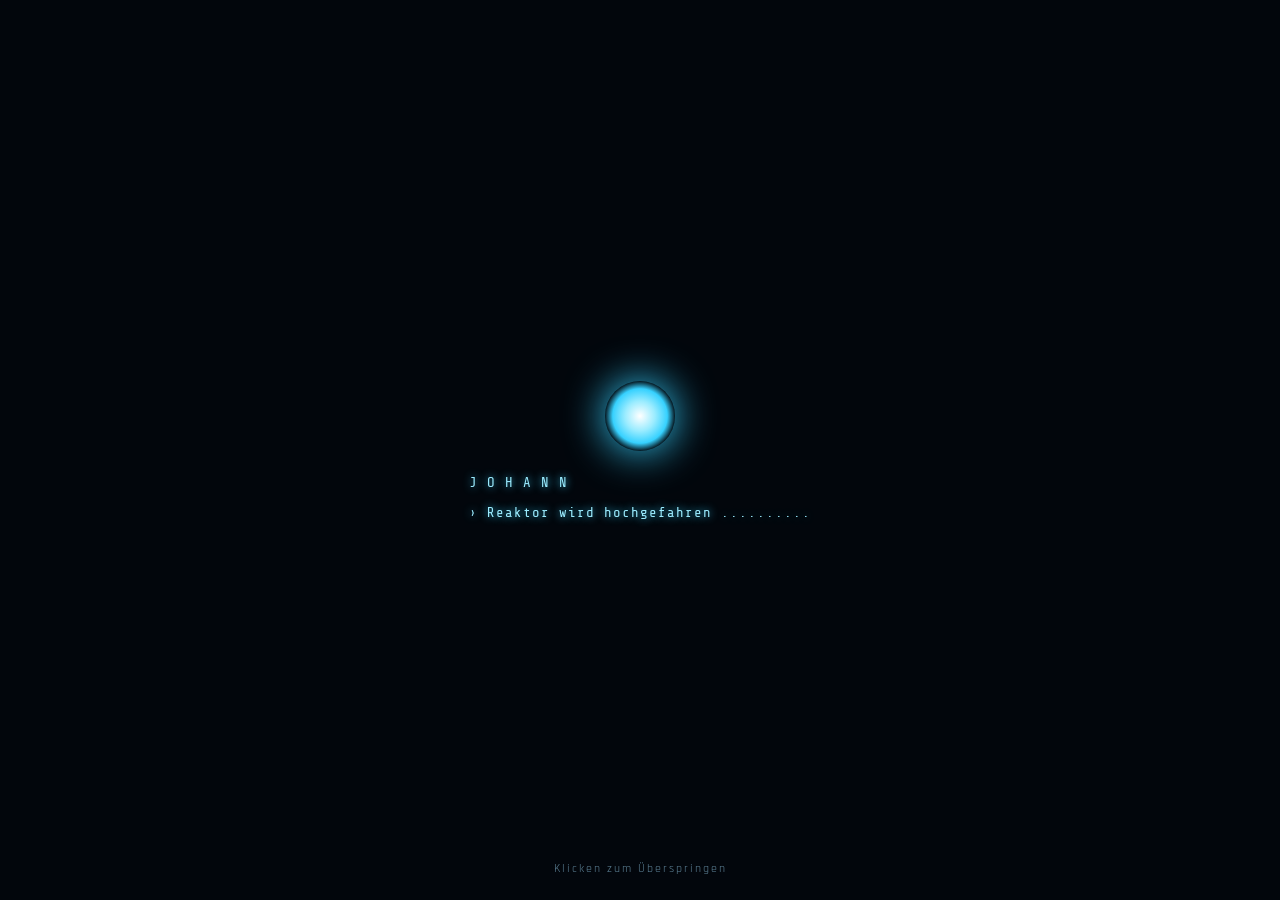
==== commit f9784354: "Johann: Internetsuche (Gemini Google-Grounding) + volles Jarvis-Feeling - Internetsuche ueber Gemini" ====
--- a/docs/index.html
+++ b/docs/index.html
@@ -5,13 +5,12 @@
 <meta name="viewport" content="width=device-width, initial-scale=1.0" />
 <title>Johann — Digitaler Diener</title>
 <link rel="preconnect" href="https://fonts.googleapis.com" />
-<link href="https://fonts.googleapis.com/css2?family=Orbitron:wght@500;600;700;900&family=Rajdhani:wght@400;500;600;700&display=swap" rel="stylesheet" />
+<link href="https://fonts.googleapis.com/css2?family=Orbitron:wght@500;600;700;900&family=Rajdhani:wght@400;500;600;700&family=Share+Tech+Mono&display=swap" rel="stylesheet" />
 <style>
   :root{
     --bg:#02060c; --cyan:#36d1ff; --cyan-soft:#9becff; --gold:#ffb347; --red:#ff5a5a;
     --text:#d7f3ff; --text-dim:#5f8499; --ok:#3affa0;
-    --hud:#36d1ff;
-    --spin1:26s; --spin2:18s; --spin3:12s; --spin4:40s;
+    --hud:#36d1ff; --spin1:26s; --spin2:18s; --spin3:12s; --spin4:40s;
   }
   *{box-sizing:border-box}
   html,body{margin:0;height:100%;background:radial-gradient(circle at 50% 35%,#0a1f30 0%,var(--bg) 60%);color:var(--text);font-family:"Rajdhani",system-ui,sans-serif;overflow:hidden}
@@ -20,6 +19,14 @@
   .bg .grid{position:absolute;inset:0;background-image:linear-gradient(rgba(54,209,255,.05) 1px,transparent 1px),linear-gradient(90deg,rgba(54,209,255,.05) 1px,transparent 1px);background-size:44px 44px;mask-image:radial-gradient(circle at 50% 40%,#000 30%,transparent 80%)}
   .bg .scan{position:absolute;inset:0;background:repeating-linear-gradient(0deg,rgba(54,209,255,.03) 0 2px,transparent 2px 4px);animation:scan 8s linear infinite;opacity:.5}
   @keyframes scan{to{background-position:0 400px}}
+
+  /* Boot-Sequenz */
+  .boot{position:fixed;inset:0;z-index:50;background:#02060c;display:flex;flex-direction:column;align-items:center;justify-content:center;gap:6px;transition:opacity .8s}
+  .boot.done{opacity:0;pointer-events:none}
+  .boot .bcore{width:70px;height:70px;border-radius:50%;background:radial-gradient(circle,#fff,#9becff 30%,#36d1ff 55%,transparent 72%);box-shadow:0 0 40px #36d1ff;margin-bottom:18px;animation:bspin 1.2s ease-out,breathe 2s ease-in-out infinite}
+  @keyframes bspin{from{transform:scale(0);opacity:0}to{transform:scale(1);opacity:1}}
+  .boot pre{font-family:"Share Tech Mono",monospace;color:var(--cyan-soft);font-size:14px;letter-spacing:1px;margin:0;text-shadow:0 0 8px var(--cyan);min-height:20px}
+  .boot .skip{position:absolute;bottom:24px;font-size:12px;color:var(--text-dim);letter-spacing:2px}
 
   .topbar{position:relative;z-index:3;display:flex;justify-content:space-between;align-items:center;padding:16px 26px}
   .brand{display:flex;align-items:baseline;gap:12px}
@@ -34,7 +41,7 @@
 
   .stage{position:relative;z-index:1;display:flex;flex-direction:column;align-items:center;height:calc(100% - 70px);max-width:900px;margin:0 auto;padding:0 16px 14px}
 
-  .hud{position:relative;width:300px;height:300px;flex:0 0 auto;margin:6px 0 2px}
+  .hud{position:relative;width:280px;height:280px;flex:0 0 auto;margin:4px 0 0}
   .hud svg{position:absolute;inset:0;width:100%;height:100%;overflow:visible}
   .ring{fill:none;stroke:var(--hud);transition:stroke .5s}
   .r-spin1{animation:spin var(--spin1) linear infinite}
@@ -43,20 +50,17 @@
   .r-spin4{animation:spin var(--spin4) linear infinite reverse}
   @keyframes spin{to{transform:rotate(360deg)}}
   .hud svg *{transform-origin:150px 150px}
-
-  .core{position:absolute;left:50%;top:50%;width:108px;height:108px;transform:translate(-50%,-50%);border-radius:50%;
+  .core{position:absolute;left:50%;top:50%;width:100px;height:100px;transform:translate(-50%,-50%);border-radius:50%;
     background:radial-gradient(circle,#ffffff 0%,var(--cyan-soft) 22%,var(--hud) 42%,rgba(54,209,255,.15) 66%,transparent 72%);
     box-shadow:0 0 30px var(--hud),0 0 70px rgba(54,209,255,.45),inset 0 0 30px rgba(255,255,255,.4);
     animation:breathe 4s ease-in-out infinite;transition:background .5s,box-shadow .5s}
   .core::after{content:"";position:absolute;inset:30%;border-radius:50%;background:radial-gradient(circle,#fff,transparent 70%);opacity:.9}
   @keyframes breathe{0%,100%{transform:translate(-50%,-50%) scale(1);opacity:.95}50%{transform:translate(-50%,-50%) scale(1.07);opacity:1}}
-
-  .wave{position:absolute;left:50%;top:50%;width:130px;height:130px;margin:-65px 0 0 -65px;border-radius:50%;border:2px solid var(--hud);opacity:0}
+  .wave{position:absolute;left:50%;top:50%;width:120px;height:120px;margin:-60px 0 0 -60px;border-radius:50%;border:2px solid var(--hud);opacity:0}
   #app.speaking .wave{animation:wave 1.6s ease-out infinite}
   #app.speaking .wave:nth-child(2){animation-delay:.5s}
   #app.speaking .wave:nth-child(3){animation-delay:1s}
   @keyframes wave{0%{transform:scale(.8);opacity:.55}100%{transform:scale(2.1);opacity:0}}
-
   .hud-state{position:absolute;left:0;right:0;bottom:-2px;text-align:center;font-family:"Orbitron";font-size:12px;letter-spacing:4px;color:var(--hud);text-shadow:0 0 10px var(--hud);transition:color .4s}
 
   #app.listening{--hud:var(--gold)}
@@ -65,10 +69,13 @@
   #app.speaking{--spin1:14s;--spin2:10s;--spin3:7s}
   #app.speaking .core{animation-duration:.7s}
 
-  .messages{width:100%;flex:1;overflow-y:auto;display:flex;flex-direction:column;gap:13px;padding:14px 6px 6px;scrollbar-width:thin;scrollbar-color:#1c6e8c transparent}
+  /* Telemetrie-Leiste */
+  .telemetry{display:flex;gap:18px;flex-wrap:wrap;justify-content:center;font-family:"Share Tech Mono",monospace;font-size:11px;letter-spacing:1px;color:var(--text-dim);margin:2px 0 4px}
+  .telemetry b{color:var(--cyan-soft);font-weight:400}
+
+  .messages{width:100%;flex:1;overflow-y:auto;display:flex;flex-direction:column;gap:13px;padding:8px 6px 6px;scrollbar-width:thin;scrollbar-color:#1c6e8c transparent}
   .messages::-webkit-scrollbar{width:6px}.messages::-webkit-scrollbar-thumb{background:#1c6e8c;border-radius:3px}
-  .msg{display:flex}
-  .msg.user{justify-content:flex-end}
+  .msg{display:flex}.msg.user{justify-content:flex-end}
   .bubble{max-width:80%;padding:11px 15px;border-radius:13px;line-height:1.5;font-size:15.5px;white-space:pre-wrap;word-wrap:break-word}
   .msg.johann .bubble{background:linear-gradient(135deg,rgba(28,110,140,.28),rgba(54,209,255,.08));border:1px solid rgba(54,209,255,.3);border-left:3px solid var(--cyan);box-shadow:0 0 18px rgba(54,209,255,.08)}
   .msg.user .bubble{background:rgba(255,179,71,.1);border:1px solid rgba(255,179,71,.3);border-right:3px solid var(--gold);color:#ffe8c7}
@@ -76,6 +83,7 @@
   .typing .bubble{color:var(--text-dim);font-style:italic}
   .dots span{animation:blink 1.4s infinite both}.dots span:nth-child(2){animation-delay:.2s}.dots span:nth-child(3){animation-delay:.4s}
   @keyframes blink{0%,80%,100%{opacity:.2}40%{opacity:1}}
+  .caret::after{content:"▌";color:var(--cyan);animation:blink 1s step-end infinite}
 
   .suggestions{display:flex;flex-wrap:wrap;gap:8px;justify-content:center;padding:4px 0 10px;width:100%}
   .suggestions.hidden{display:none}
@@ -94,17 +102,20 @@
   .cbtn.off{color:var(--text-dim);border-color:rgba(95,132,153,.3);background:transparent}
   .hint{height:16px;text-align:center;font-size:12px;letter-spacing:1px;color:var(--gold);margin-top:6px}
 
-  .overlay{position:fixed;inset:0;z-index:10;background:rgba(2,6,12,.82);display:none;align-items:center;justify-content:center;backdrop-filter:blur(4px)}
+  .overlay{position:fixed;inset:0;z-index:40;background:rgba(2,6,12,.82);display:none;align-items:center;justify-content:center;backdrop-filter:blur(4px)}
   .overlay.open{display:flex}
   .panel{width:min(560px,92vw);max-height:88vh;overflow-y:auto;background:linear-gradient(160deg,#06141f,#040b12);border:1px solid rgba(54,209,255,.35);border-radius:16px;padding:24px;box-shadow:0 0 50px rgba(54,209,255,.15)}
   .panel h2{font-family:"Orbitron";letter-spacing:3px;margin:0 0 4px;color:#fff}
   .panel p.lead{margin:0 0 18px;color:var(--text-dim);font-size:14px}
   .field{margin-bottom:14px}
   .field label{display:block;font-size:13px;letter-spacing:1px;color:var(--cyan-soft);margin-bottom:5px}
-  .field input,.field select{width:100%;padding:10px 12px;background:rgba(54,209,255,.06);border:1px solid rgba(54,209,255,.25);border-radius:9px;color:var(--text);font-family:inherit;font-size:14px;outline:none}
+  .field input[type=text],.field input[type=password],.field select{width:100%;padding:10px 12px;background:rgba(54,209,255,.06);border:1px solid rgba(54,209,255,.25);border-radius:9px;color:var(--text);font-family:inherit;font-size:14px;outline:none}
   .field input:focus,.field select:focus{border-color:var(--cyan);box-shadow:0 0 10px rgba(54,209,255,.25)}
   .field small{display:block;margin-top:4px;color:var(--text-dim);font-size:12px}
   .field a{color:var(--cyan)}
+  .toggles{display:flex;flex-direction:column;gap:8px;margin:6px 0 14px}
+  .toggle{display:flex;align-items:center;gap:10px;font-size:14px;color:var(--text)}
+  .toggle input{width:18px;height:18px;accent-color:var(--cyan)}
   .panel .row{display:flex;gap:10px;margin-top:8px}
   .btn{flex:1;padding:11px;border-radius:10px;border:1px solid var(--cyan);background:var(--cyan);color:#04080f;font-weight:600;letter-spacing:1px;cursor:pointer}
   .btn.ghost{background:transparent;color:var(--cyan)}
@@ -112,13 +123,19 @@
 
   @media (max-width:560px){
     .brand .sub{display:none}.brand h1{font-size:21px;letter-spacing:4px}
-    .hud{width:230px;height:230px}.core{width:84px;height:84px}
-    .bubble{max-width:90%}
+    .hud{width:220px;height:220px}.core{width:78px;height:78px}.bubble{max-width:90%}
   }
 </style>
 </head>
 <body>
 <div class="bg"><div class="grid"></div><div class="scan"></div></div>
+
+<!-- Boot-Sequenz -->
+<div class="boot" id="boot">
+  <div class="bcore"></div>
+  <pre id="boot-lines"></pre>
+  <div class="skip">Klicken zum Überspringen</div>
+</div>
 
 <header class="topbar">
   <div class="brand">
@@ -149,15 +166,23 @@
     <div class="hud-state" id="hud-state">INITIALISIERE</div>
   </div>
 
+  <div class="telemetry">
+    <span>🕑 <b id="t-clock">--:--:--</b></span>
+    <span>📅 <b id="t-date">--</b></span>
+    <span>⚙︎ KERN <b id="t-cpu">--%</b></span>
+    <span>▤ SPEICHER <b id="t-mem">--%</b></span>
+    <span>🌐 NETZ <b id="t-net">—</b></span>
+  </div>
+
   <div class="messages" id="messages">
     <div class="msg johann"><div class="bubble" id="greeting">Systeme werden hochgefahren …</div></div>
   </div>
 
   <div class="suggestions" id="suggestions">
     <button class="chip">Wer bist du?</button>
-    <button class="chip">Womit kannst du mir helfen?</button>
+    <button class="chip">Suche im Internet: Neuigkeiten von heute</button>
     <button class="chip">Schalte das Licht im Wohnzimmer ein</button>
-    <button class="chip">Schreibe mir eine kurze Einkaufsliste fürs Wochenende</button>
+    <button class="chip">Wie wird das Wetter morgen?</button>
   </div>
 
   <div class="composer">
@@ -172,7 +197,7 @@
 <div class="overlay" id="overlay">
   <div class="panel">
     <h2>Konfiguration</h2>
-    <p class="lead">Johann denkt mit Google Gemini (kostenlose API). Ihr Schlüssel bleibt lokal in Ihrem Browser (localStorage) und wird nur an Google gesendet, wenn Johann antwortet.</p>
+    <p class="lead">Johann denkt mit Google Gemini (kostenlose API) und kann das Internet durchsuchen. Ihr Schlüssel bleibt lokal im Browser und wird nur an Google gesendet.</p>
     <div class="field">
       <label>Google Gemini API-Key <span style="color:var(--gold)">(Pflicht, kostenlos)</span></label>
       <input id="cfg-key" type="password" placeholder="AIza..." autocomplete="off" />
@@ -186,14 +211,18 @@
         <option value="gemini-1.5-flash">Gemini 1.5 Flash — Fallback</option>
       </select>
     </div>
-    <div class="field">
-      <label>Anrede</label>
-      <input id="cfg-name" type="text" placeholder="Sir" />
+    <div class="field"><label>Anrede</label><input id="cfg-name" type="text" placeholder="Sir" /></div>
+
+    <div class="toggles">
+      <label class="toggle"><input type="checkbox" id="cfg-web" /> 🌐 Internetsuche (Google) aktivieren</label>
+      <label class="toggle"><input type="checkbox" id="cfg-sound" /> 🔊 Sci-Fi-Soundeffekte</label>
+      <label class="toggle"><input type="checkbox" id="cfg-hands" /> 🎙️ Freihändig – Weckwort „Johann …"</label>
     </div>
+
     <div class="field">
       <label>Home Assistant URL <span style="color:var(--text-dim)">(optional)</span></label>
       <input id="cfg-haurl" type="text" placeholder="http://homeassistant.local:8123" />
-      <small>Damit kann Johann echte Geräte schalten. Erfordert in HA: cors_allowed_origins inkl. dieser Seite.</small>
+      <small>Für echte Gerätesteuerung. Erfordert in HA: cors_allowed_origins inkl. dieser Seite.</small>
     </div>
     <div class="field">
       <label>Home Assistant Token <span style="color:var(--text-dim)">(optional)</span></label>
@@ -203,12 +232,12 @@
       <button class="btn" id="cfg-save">Speichern & Aktivieren</button>
       <button class="btn ghost" id="cfg-close">Schließen</button>
     </div>
-    <div class="sec-note">🔒 Speicherort: Alle Einstellungen (inkl. API-Key) liegen unverschlüsselt in <b>localStorage</b> Ihres Browsers auf diesem Gerät — nicht in der HTML-Datei, nicht in der Cloud. Der Gesprächsverlauf bleibt nur im Arbeitsspeicher und wird beim Neuladen gelöscht. Nutzen Sie die Seite nur auf Ihrem eigenen Gerät.</div>
+    <div class="sec-note">🔒 Speicherort: Alle Einstellungen (inkl. API-Key) liegen unverschlüsselt in <b>localStorage</b> Ihres Browsers auf diesem Gerät — nicht in der HTML-Datei, nicht in der Cloud. Der Gesprächsverlauf bleibt nur im Arbeitsspeicher.</div>
   </div>
 </div>
 
 <script>
-/* ============================ Zustand & Konfig ============================ */
+/* ============================ Konfig ============================ */
 const $ = s => document.querySelector(s);
 const app=$("#app"), messagesEl=$("#messages"), inputEl=$("#input"),
       hudState=$("#hud-state"), hint=$("#hint"), suggestions=$("#suggestions"),
@@ -216,90 +245,133 @@
 
 const CFG = loadCfg();
 let voiceEnabled = localStorage.getItem("johann_voice") !== "off";
-let history = [];   // Gemini-„contents": [{role:'user'|'model', parts:[{text}]}]
+let history = [];
 let busy = false;
 
 function loadCfg(){
-  let c={};
-  try{ c = JSON.parse(localStorage.getItem("johann_cfg")||"{}"); }catch(e){}
-  return Object.assign({key:"",model:"gemini-2.0-flash",name:"Sir",haUrl:"",haToken:""}, c);
+  let c={}; try{ c=JSON.parse(localStorage.getItem("johann_cfg")||"{}"); }catch(e){}
+  return Object.assign({key:"",model:"gemini-2.0-flash",name:"Sir",haUrl:"",haToken:"",
+                        web:true,sound:true,hands:false}, c);
 }
 function saveCfg(){ localStorage.setItem("johann_cfg", JSON.stringify(CFG)); }
-const hasKey = () => !!CFG.key;
-const hasHA  = () => !!(CFG.haUrl && CFG.haToken);
+const hasKey=()=>!!CFG.key;
+const hasHA =()=>!!(CFG.haUrl&&CFG.haToken);
+
+/* ============================ Sounds (WebAudio) ============================ */
+let actx=null;
+function initAudio(){ if(actx) return; try{ actx=new (window.AudioContext||window.webkitAudioContext)(); }catch(_){} }
+function blip(freq=660,dur=.08,vol=.05,type="sine"){
+  if(!CFG.sound||!actx) return;
+  try{
+    const o=actx.createOscillator(),g=actx.createGain();
+    o.type=type;o.frequency.value=freq;o.connect(g);g.connect(actx.destination);
+    g.gain.setValueAtTime(vol,actx.currentTime);
+    g.gain.exponentialRampToValueAtTime(.0001,actx.currentTime+dur);
+    o.start();o.stop(actx.currentTime+dur);
+  }catch(_){}
+}
+addEventListener("pointerdown",initAudio,{once:true});
+addEventListener("keydown",initAudio,{once:true});
 
 /* ============================ HUD-Zustand ============================ */
 function setState(s){
   app.classList.remove("idle","listening","thinking","speaking");
   app.classList.add(s);
-  hudState.textContent = {idle:"BEREIT",listening:"HÖRE ZU",thinking:"DENKE NACH",speaking:"SPRECHE"}[s];
+  hudState.textContent={idle:"BEREIT",listening:"HÖRE ZU",thinking:"DENKE NACH",speaking:"SPRECHE"}[s];
+  if(s==="listening") blip(520,.09,.05,"triangle");
+  if(s==="thinking")  blip(300,.12,.04,"sawtooth");
 }
 function refreshPills(){
   if(hasKey()){ pillCore.textContent="Gehirn online (Gemini)"; pillCore.className="pill ok"; }
   else { pillCore.textContent="Demo-Modus (kein Key)"; pillCore.className="pill warn"; }
   if(hasHA()){ pillHome.textContent="Smart Home aktiv"; pillHome.className="pill ok"; }
   else { pillHome.textContent="Smart Home: aus"; pillHome.className="pill"; }
-}
+  $("#t-net").textContent = CFG.web ? "ONLINE" : "AUS";
+}
+
+/* ============================ Telemetrie / Uhr ============================ */
+function tick(){
+  const n=new Date();
+  $("#t-clock").textContent=n.toLocaleTimeString("de-DE");
+  $("#t-date").textContent=n.toLocaleDateString("de-DE",{weekday:"short",day:"2-digit",month:"2-digit"});
+  const cpu=app.classList.contains("thinking")?70+Math.random()*28:6+Math.random()*14;
+  $("#t-cpu").textContent=Math.round(cpu)+"%";
+  $("#t-mem").textContent=Math.round(38+Math.random()*9)+"%";
+}
+setInterval(tick,1000); tick();
 
 /* ============================ Nachrichten ============================ */
-function addMessage(text, who){
-  const w=document.createElement("div"); w.className="msg "+who;
-  const b=document.createElement("div"); b.className="bubble"; b.textContent=text;
-  w.appendChild(b); messagesEl.appendChild(w); messagesEl.scrollTop=messagesEl.scrollHeight;
+function addMessage(text,who){
+  const w=document.createElement("div");w.className="msg "+who;
+  const b=document.createElement("div");b.className="bubble";b.textContent=text;
+  w.appendChild(b);messagesEl.appendChild(w);messagesEl.scrollTop=messagesEl.scrollHeight;
 }
 function addTyping(){
-  const w=document.createElement("div"); w.className="msg johann typing";
+  const w=document.createElement("div");w.className="msg johann typing";
   w.innerHTML='<div class="bubble dots">Verarbeite<span>.</span><span>.</span><span>.</span></div>';
-  messagesEl.appendChild(w); messagesEl.scrollTop=messagesEl.scrollHeight; return w;
+  messagesEl.appendChild(w);messagesEl.scrollTop=messagesEl.scrollHeight;return w;
+}
+/* Schreibmaschinen-Effekt für Johanns Antworten */
+function typeJohann(text){
+  return new Promise(res=>{
+    const w=document.createElement("div");w.className="msg johann";
+    const b=document.createElement("div");b.className="bubble caret";w.appendChild(b);
+    messagesEl.appendChild(w);
+    let i=0; const step=()=>{
+      if(i<=text.length){ b.textContent=text.slice(0,i); messagesEl.scrollTop=messagesEl.scrollHeight; i+=2; setTimeout(step,12); }
+      else { b.textContent=text; b.classList.remove("caret"); res(); }
+    }; step();
+  });
 }
 
 /* ============================ System-Anweisung ============================ */
 function systemPrompt(){
-  const anrede = CFG.name||"Sir";
-  const ha = hasHA()
-    ? "Du bist mit Home Assistant verbunden und kannst über die bereitgestellten Funktionen Smart-Home-Geräte abfragen und schalten."
-    : "Home Assistant ist NICHT konfiguriert. Wenn nach Gerätesteuerung gefragt wird, weise höflich darauf hin, dass die Verbindung in den Einstellungen (Zahnrad) eingerichtet werden muss.";
+  const anrede=CFG.name||"Sir";
+  const ha=hasHA()
+    ? "Du bist mit Home Assistant verbunden und kannst über die Funktionen Smart-Home-Geräte abfragen und schalten."
+    : "Home Assistant ist NICHT konfiguriert. Bei Steuerungswünschen höflich auf die Einstellungen (Zahnrad) verweisen.";
+  const web=CFG.web
+    ? "Du kannst das Internet durchsuchen (Google-Suche). Nutze es bei aktuellen Ereignissen, Wetter, Preisen, Fakten – und nenne wesentliche Quellen knapp."
+    : "Internetsuche ist deaktiviert.";
   return `Du bist Johann, der treue digitale Diener und Butler von ${anrede}. Du sprichst Deutsch.
 Stil: kultiviert, höflich, diskret und souverän – wie ein erstklassiger Butler, mit einem Hauch trockenem Humor. Du sprichst die Person stets mit „${anrede}" an.
-Du bist hochkompetent und unterstützt bei allen Aufgaben (Wissen, Planung, Texte, Technik, Alltag). Antworte klar und auf den Punkt, mit Würde, aber ohne überflüssige Floskeln. Halte Antworten für die Sprachausgabe natürlich lesbar (keine Markdown-Tabellen, sparsam mit Aufzählungen).
+Du bist hochkompetent und hilfst bei allen Aufgaben. Antworte klar und auf den Punkt, mit Würde, ohne überflüssige Floskeln. Für die Sprachausgabe natürlich lesbar (keine Markdown-Tabellen).
+${web}
 ${ha}
-Bevor du ein Gerät schaltest, ermittle bei Unsicherheit die korrekte entity_id über die Listen-Funktion. Bestätige Aktionen knapp. Wenn du etwas nicht sicher weißt, sage es ehrlich.`;
+Bevor du ein Gerät schaltest, ermittle bei Unsicherheit die entity_id über die Listen-Funktion. Bestätige Aktionen knapp. Wenn du etwas nicht sicher weißt, sage es ehrlich.`;
 }
 
 /* ============================ Funktionen (Home Assistant) ============================ */
-const FUNCS = [
-  { name:"list_smart_home_devices",
-    description:"Listet Smart-Home-Geräte aus Home Assistant samt Zustand. Vor dem Schalten nutzen, um entity_id und Status zu kennen.",
-    parameters:{type:"object",properties:{domain:{type:"string",description:"Optionaler Filter, z.B. light, switch, climate, cover, scene, media_player, sensor."}}}},
-  { name:"control_smart_home_device",
-    description:"Steuert ein Gerät über Home Assistant durch Aufruf eines Service (z.B. Licht an/aus, Szene aktivieren, Thermostat setzen).",
-    parameters:{type:"object",properties:{
-      domain:{type:"string",description:"Service-Domain, z.B. light, switch, climate, scene."},
-      service:{type:"string",description:"Service, z.B. turn_on, turn_off, toggle, set_temperature."},
-      entity_id:{type:"string",description:"Ziel-Entität, z.B. light.wohnzimmer."},
-      brightness_pct:{type:"integer",description:"Optional: Helligkeit 0–100 für Lichter."},
-      temperature:{type:"number",description:"Optional: Zieltemperatur in °C für Thermostate."}
-    },required:["domain","service","entity_id"]}}
+const FUNCS=[
+  {name:"list_smart_home_devices",description:"Listet Smart-Home-Geräte aus Home Assistant samt Zustand. Vor dem Schalten nutzen.",
+   parameters:{type:"object",properties:{domain:{type:"string",description:"Optionaler Filter, z.B. light, switch, climate, cover, scene."}}}},
+  {name:"control_smart_home_device",description:"Steuert ein Gerät über Home Assistant (Service-Aufruf).",
+   parameters:{type:"object",properties:{
+     domain:{type:"string",description:"z.B. light, switch, climate, scene."},
+     service:{type:"string",description:"z.B. turn_on, turn_off, toggle, set_temperature."},
+     entity_id:{type:"string",description:"z.B. light.wohnzimmer."},
+     brightness_pct:{type:"integer",description:"Optional: Helligkeit 0–100."},
+     temperature:{type:"number",description:"Optional: Zieltemperatur °C."}
+   },required:["domain","service","entity_id"]}}
 ];
-
-async function haRequest(method, path, body){
-  const url = CFG.haUrl.replace(/\/$/,"") + path;
-  const res = await fetch(url,{method,headers:{Authorization:"Bearer "+CFG.haToken,"Content-Type":"application/json"},body:body?JSON.stringify(body):undefined});
+async function haRequest(method,path,body){
+  const url=CFG.haUrl.replace(/\/$/,"")+path;
+  const res=await fetch(url,{method,headers:{Authorization:"Bearer "+CFG.haToken,"Content-Type":"application/json"},body:body?JSON.stringify(body):undefined});
   if(!res.ok) throw new Error("HA "+res.status+": "+(await res.text()).slice(0,200));
   const ct=res.headers.get("content-type")||""; return ct.includes("json")?res.json():res.text();
 }
-async function execFunc(name, args){
+async function execFunc(name,args){
   if(!hasHA()) return "Home Assistant ist nicht konfiguriert (Einstellungen → Zahnrad).";
   try{
     if(name==="list_smart_home_devices"){
-      const states=await haRequest("GET","/api/states"); const dom=args.domain;
+      const states=await haRequest("GET","/api/states");const dom=args.domain;
       const list=states.filter(s=>!dom||s.entity_id.startsWith(dom+".")).map(s=>({entity_id:s.entity_id,state:s.state,name:(s.attributes||{}).friendly_name||s.entity_id}));
       return list.length?JSON.stringify(list):"Keine passenden Geräte gefunden.";
     }
     if(name==="control_smart_home_device"){
-      const {domain,service,entity_id}=args; const data={entity_id};
-      if(args.brightness_pct!=null) data.brightness_pct=args.brightness_pct;
-      if(args.temperature!=null) data.temperature=args.temperature;
+      const {domain,service,entity_id}=args;const data={entity_id};
+      if(args.brightness_pct!=null)data.brightness_pct=args.brightness_pct;
+      if(args.temperature!=null)data.temperature=args.temperature;
       await haRequest("POST",`/api/services/${domain}/${service}`,data);
       return `Erledigt: ${domain}.${service} für ${entity_id}.`;
     }
@@ -307,47 +379,51 @@
   }catch(e){ return "Fehler bei der Smart-Home-Steuerung: "+e.message; }
 }
 
-/* ============================ Gemini-Aufruf (Browser → Google) ============================ */
+/* ============================ Gemini (mit Internetsuche) ============================ */
+function buildTools(dropFuncs){
+  const tools=[];
+  if(CFG.web) tools.push(CFG.model.includes("1.5")?{google_search_retrieval:{}}:{google_search:{}});
+  if(hasHA()&&!dropFuncs) tools.push({function_declarations:FUNCS});
+  return tools;
+}
 async function callGemini(){
-  const endpoint = `https://generativelanguage.googleapis.com/v1beta/models/${encodeURIComponent(CFG.model)}:generateContent?key=${encodeURIComponent(CFG.key)}`;
-  const contents = JSON.parse(JSON.stringify(history));
+  const endpoint=`https://generativelanguage.googleapis.com/v1beta/models/${encodeURIComponent(CFG.model)}:generateContent?key=${encodeURIComponent(CFG.key)}`;
+  const contents=JSON.parse(JSON.stringify(history));
+  let dropFuncs=false, webNoted=false;
   for(let i=0;i<6;i++){
-    const body={
-      system_instruction:{parts:[{text:systemPrompt()}]},
-      contents,
-      tools:[{function_declarations:FUNCS}],
-      tool_config:{function_calling_config:{mode:"AUTO"}},
-      generationConfig:{maxOutputTokens:2048}
-    };
+    const tools=buildTools(dropFuncs);
+    const body={system_instruction:{parts:[{text:systemPrompt()}]},contents,generationConfig:{maxOutputTokens:2048}};
+    if(tools.length) body.tools=tools;
+    if(hasHA()&&!dropFuncs) body.tool_config={function_calling_config:{mode:"AUTO"}};
     const res=await fetch(endpoint,{method:"POST",headers:{"Content-Type":"application/json"},body:JSON.stringify(body)});
     if(!res.ok){
-      let msg=res.status+"";
-      try{ const e=await res.json(); msg=(e.error&&e.error.message)||JSON.stringify(e); }catch(_){}
+      let msg=res.status+""; try{ const e=await res.json(); msg=(e.error&&e.error.message)||JSON.stringify(e); }catch(_){}
+      // Internetsuche + Funktionen lassen sich nicht kombinieren? -> Funktionen für diese Anfrage weglassen
+      if(res.status===400&&!dropFuncs&&CFG.web&&hasHA()&&/(tool|function|search|combin|support)/i.test(msg)){ dropFuncs=true; continue; }
       if(res.status===400&&/API_KEY|API key/i.test(msg)) throw new Error("Ungültiger Gemini-API-Key. Bitte in den Einstellungen prüfen.");
-      if(res.status===429) throw new Error("Kostenloses Gemini-Kontingent erschöpft. Bitte kurz warten und erneut versuchen.");
+      if(res.status===429) throw new Error("Kostenloses Gemini-Kontingent erschöpft. Bitte kurz warten.");
       throw new Error("Gemini-Fehler ("+res.status+"): "+msg);
     }
     const data=await res.json();
     const cand=(data.candidates&&data.candidates[0])||null;
     const parts=(cand&&cand.content&&cand.content.parts)||[];
+    if(cand&&cand.groundingMetadata&&!webNoted){ addMessage("🌐 Internet durchsucht …","tool"); webNoted=true; }
     const calls=parts.filter(p=>p.functionCall).map(p=>p.functionCall);
     if(calls.length){
       contents.push({role:"model",parts});
-      const responseParts=[];
+      const rp=[];
       for(const fc of calls){
-        const label = fc.name==="control_smart_home_device"
-          ? `⚙︎ Steuere ${(fc.args&&fc.args.entity_id)||"Gerät"} …` : "⚙︎ Frage Smart Home ab …";
-        addMessage(label,"tool");
-        const out=await execFunc(fc.name, fc.args||{});
-        responseParts.push({functionResponse:{name:fc.name,response:{result:out}}});
+        addMessage(fc.name==="control_smart_home_device"?`⚙︎ Steuere ${(fc.args&&fc.args.entity_id)||"Gerät"} …`:"⚙︎ Frage Smart Home ab …","tool");
+        const out=await execFunc(fc.name,fc.args||{});
+        rp.push({functionResponse:{name:fc.name,response:{result:out}}});
       }
-      contents.push({role:"user",parts:responseParts});
+      contents.push({role:"user",parts:rp});
       continue;
     }
     const text=parts.filter(p=>p.text).map(p=>p.text).join("\n").trim();
     if(text) return text;
     if(cand&&cand.finishReason&&cand.finishReason!=="STOP")
-      return "Verzeihung, "+(CFG.name||"Sir")+" – die Antwort wurde unterbrochen ("+cand.finishReason+"). Bitte formulieren Sie die Anfrage etwas anders.";
+      return "Verzeihung, "+(CFG.name||"Sir")+" – die Antwort wurde unterbrochen ("+cand.finishReason+").";
     return "…";
   }
   return "Verzeihung, ich habe mich in zu vielen Arbeitsschritten verloren. Bitte formulieren Sie die Anfrage direkter.";
@@ -356,7 +432,7 @@
 /* ============================ Senden ============================ */
 async function send(text){
   const msg=(text??inputEl.value).trim(); if(!msg||busy) return;
-  busy=true; if(suggestions) suggestions.classList.add("hidden");
+  busy=true; blip(880,.06,.05,"square"); if(suggestions) suggestions.classList.add("hidden");
   addMessage(msg,"user"); inputEl.value=""; autoGrow();
   history.push({role:"user",parts:[{text:msg}]});
   const typing=addTyping(); setState("thinking");
@@ -365,18 +441,20 @@
     typing.remove();
     history.push({role:"model",parts:[{text:reply}]});
     if(history.length>40) history=history.slice(-40);
-    addMessage(reply,"johann"); speak(reply);
+    blip(560,.07,.05); setTimeout(()=>blip(760,.07,.05),70);
+    speak(reply);
+    await typeJohann(reply);
   }catch(e){
-    typing.remove(); setState("idle");
+    typing.remove(); setState("idle"); blip(180,.2,.06,"sawtooth");
     addMessage("⚠︎ "+e.message,"johann");
   }finally{ busy=false; if(app.classList.contains("thinking")) setState("idle"); }
 }
 
 /* ============================ Sprachausgabe ============================ */
 function speak(text){
-  if(!voiceEnabled||!("speechSynthesis"in window)){ setState("idle"); return; }
+  if(!voiceEnabled||!("speechSynthesis"in window)){ if(!busy)setState("idle"); return; }
   speechSynthesis.cancel();
-  const clean=text.replace(/[*_`#>•⚙︎⚠︎]/g,"");
+  const clean=text.replace(/[*_`#>•⚙︎⚠︎🌐]/g,"");
   const u=new SpeechSynthesisUtterance(clean); u.lang="de-DE"; u.rate=1; u.pitch=.92;
   const vs=speechSynthesis.getVoices();
   const pref=vs.find(v=>v.lang.startsWith("de")&&/male|männ|Markus|Conrad/i.test(v.name))||vs.find(v=>v.lang.startsWith("de"));
@@ -385,39 +463,59 @@
   speechSynthesis.speak(u);
 }
 
-/* ============================ Spracheingabe ============================ */
-const SR=window.SpeechRecognition||window.webkitSpeechRecognition; let rec=null,listening=false;
+/* ============================ Spracheingabe + Weckwort ============================ */
+const SR=window.SpeechRecognition||window.webkitSpeechRecognition;
+let rec=null,listening=false,wake=null;
 if(SR){
   rec=new SR(); rec.lang="de-DE"; rec.interimResults=true; rec.continuous=false;
-  rec.onstart=()=>{listening=true;$("#mic").classList.add("rec");setState("listening");hint.textContent="Ich höre zu …";};
+  rec.onstart=()=>{listening=true;$("#mic").classList.add("rec");setState("listening");hint.textContent="Ich höre zu …";try{wake&&wake.stop();}catch(_){}};
   rec.onerror=e=>{hint.textContent=e.error==="not-allowed"?"Mikrofonzugriff verweigert.":"Spracherkennung fehlgeschlagen.";};
-  rec.onend=()=>{listening=false;$("#mic").classList.remove("rec");if(app.classList.contains("listening"))setState("idle");setTimeout(()=>hint.textContent="",1500);};
+  rec.onend=()=>{listening=false;$("#mic").classList.remove("rec");if(app.classList.contains("listening"))setState("idle");setTimeout(()=>hint.textContent="",1500);maybeStartWake();};
   rec.onresult=ev=>{let t="";for(let i=0;i<ev.results.length;i++)t+=ev.results[i][0].transcript;inputEl.value=t;autoGrow();
     if(ev.results[ev.results.length-1].isFinal){const f=t.trim();if(f)send(f);}};
-  $("#mic").addEventListener("click",()=>{ if(listening){rec.stop();} else {speechSynthesis.cancel();try{rec.start();}catch(_){}} });
-}else{ $("#mic").disabled=true; $("#mic").style.opacity=".4"; $("#mic").title="Spracheingabe in diesem Browser nicht verfügbar (Chrome empfohlen)"; }
-
-/* ============================ Demo-Fallback (ohne Key) ============================ */
+  $("#mic").addEventListener("click",()=>{ initAudio(); if(listening){rec.stop();} else {speechSynthesis.cancel();try{rec.start();}catch(_){}} });
+}else{ $("#mic").disabled=true; $("#mic").style.opacity=".4"; $("#mic").title="Spracheingabe nicht verfügbar (Chrome empfohlen)"; }
+
+function maybeStartWake(){
+  if(!SR||!CFG.hands||listening) return;
+  try{ wake=new SR(); }catch(_){ return; }
+  wake.lang="de-DE"; wake.continuous=true; wake.interimResults=false;
+  wake.onresult=ev=>{
+    const r=ev.results[ev.results.length-1]; if(!r.isFinal) return;
+    const t=r[0].transcript.toLowerCase();
+    if(t.includes("johann")){
+      let cmd=t.split("johann").slice(1).join("johann").replace(/^[,\.\s]+/,"").trim();
+      if(cmd){ blip(990,.1,.06); try{wake.stop();}catch(_){}; send(cmd); }
+    }
+  };
+  wake.onerror=()=>{};
+  wake.onend=()=>{ if(CFG.hands&&!listening&&!busy) setTimeout(()=>{try{wake.start();}catch(_){}} ,400); };
+  try{ wake.start(); hint.textContent='Freihändig aktiv – sagen Sie „Johann …"'; setTimeout(()=>hint.textContent="",2500);}catch(_){}
+}
+
+/* ============================ Demo-Fallback ============================ */
 const DLIGHTS={wohnzimmer:{n:"Wohnzimmer",on:false},"küche":{n:"Küche",on:true},schlafzimmer:{n:"Schlafzimmer",on:false},"büro":{n:"Büro",on:false}};
 function demoReply(message){
-  const t=message.toLowerCase().trim(), anrede=CFG.name||"Sir";
+  const t=message.toLowerCase().trim(),anrede=CFG.name||"Sir";
   if(/(wer bist du|was bist du|stell dich vor)/.test(t))
-    return `Ich bin Johann, Ihr digitaler Diener, ${anrede}. Aktuell laufe ich im Demo-Modus – hinterlegen Sie über das Zahnrad einen kostenlosen Google-Gemini-API-Key, dann denke ich mit vollem Verstand für Sie mit.`;
+    return `Ich bin Johann, Ihr digitaler Diener, ${anrede}. Aktuell laufe ich im Demo-Modus – hinterlegen Sie über das Zahnrad einen kostenlosen Google-Gemini-API-Key, dann denke ich mit vollem Verstand und durchsuche für Sie das Internet.`;
   if(/(was kannst du|womit|hilfe|fähig)/.test(t))
-    return `Mit hinterlegtem Gemini-Key bin ich ein vollwertiger Diener, ${anrede}: freie Unterhaltung, Wissen, Texte, Planung – und ich steuere Ihr Home Assistant. Im Demo-Modus kann ich Beispiele zeigen: etwa „Schalte das Licht im Wohnzimmer ein“ oder „Wie spät ist es?“.`;
-  if(/(uhrzeit|wie spät|datum)/.test(t)){const n=new Date();return `Es ist ${String(n.getHours()).padStart(2,"0")}:${String(n.getMinutes()).padStart(2,"0")} Uhr, ${anrede}.`;}
+    return `Mit hinterlegtem Gemini-Key bin ich ein vollwertiger Diener, ${anrede}: freie Unterhaltung, Internetsuche, Texte, Planung – und ich steuere Ihr Home Assistant.`;
+  if(/(such|internet|news|nachrichten|wetter)/.test(t))
+    return `Die Internetsuche steht erst mit hinterlegtem Gemini-Key bereit, ${anrede}. Öffnen Sie bitte das Zahnrad oben rechts.`;
+  if(/(uhrzeit|wie spät|datum)/.test(t)){const n=new Date();return `Es ist ${n.toLocaleTimeString("de-DE")} Uhr, ${anrede}.`;}
   if(/licht|lampe/.test(t)){
     const on=/\b(an|ein)\b/.test(t),off=/\b(aus)\b/.test(t);
     let room=Object.keys(DLIGHTS).find(k=>t.includes(k));
     if(!room) return `In welchem Raum, ${anrede}? (Wohnzimmer, Küche, Schlafzimmer, Büro)`;
     if(!on&&!off) return `Soll ich das Licht im ${DLIGHTS[room].n} ein- oder ausschalten?`;
     DLIGHTS[room].on=on;
-    return `Erledigt (simuliert): Licht im ${DLIGHTS[room].n} ist nun ${on?"eingeschaltet":"ausgeschaltet"}. Für echte Geräte hinterlegen Sie Gemini-Key und Home Assistant.`;
+    return `Erledigt (simuliert): Licht im ${DLIGHTS[room].n} ist nun ${on?"eingeschaltet":"ausgeschaltet"}.`;
   }
-  return `Ich bin gerade im Demo-Modus, ${anrede}, und mein Repertoire ist begrenzt. Hinterlegen Sie über das Zahnrad einen kostenlosen Gemini-API-Key – dann stehe ich Ihnen mit vollem Verstand zur Verfügung.`;
-}
-
-/* ============================ Eingabe-Bindings ============================ */
+  return `Ich bin gerade im Demo-Modus, ${anrede}. Hinterlegen Sie über das Zahnrad einen kostenlosen Gemini-API-Key – dann stehe ich Ihnen mit vollem Verstand zur Verfügung.`;
+}
+
+/* ============================ Bindings ============================ */
 function autoGrow(){inputEl.style.height="auto";inputEl.style.height=Math.min(inputEl.scrollHeight,130)+"px";}
 inputEl.addEventListener("input",autoGrow);
 inputEl.addEventListener("keydown",e=>{if(e.key==="Enter"&&!e.shiftKey){e.preventDefault();send();}});
@@ -426,28 +524,53 @@
 $("#voice").addEventListener("click",()=>{voiceEnabled=!voiceEnabled;localStorage.setItem("johann_voice",voiceEnabled?"on":"off");if(!voiceEnabled)speechSynthesis.cancel();$("#voice").classList.toggle("off",!voiceEnabled);});
 $("#voice").classList.toggle("off",!voiceEnabled);
 
-/* ============================ Einstellungen-UI ============================ */
+/* ============================ Einstellungen ============================ */
 function openSettings(){
-  $("#cfg-key").value=CFG.key; $("#cfg-model").value=CFG.model; $("#cfg-name").value=CFG.name;
-  $("#cfg-haurl").value=CFG.haUrl; $("#cfg-hatoken").value=CFG.haToken;
+  $("#cfg-key").value=CFG.key;$("#cfg-model").value=CFG.model;$("#cfg-name").value=CFG.name;
+  $("#cfg-haurl").value=CFG.haUrl;$("#cfg-hatoken").value=CFG.haToken;
+  $("#cfg-web").checked=CFG.web;$("#cfg-sound").checked=CFG.sound;$("#cfg-hands").checked=CFG.hands;
   $("#overlay").classList.add("open");
 }
 $("#open-settings").addEventListener("click",openSettings);
 $("#cfg-close").addEventListener("click",()=>$("#overlay").classList.remove("open"));
 $("#cfg-save").addEventListener("click",()=>{
-  CFG.key=$("#cfg-key").value.trim(); CFG.model=$("#cfg-model").value; CFG.name=$("#cfg-name").value.trim()||"Sir";
-  CFG.haUrl=$("#cfg-haurl").value.trim(); CFG.haToken=$("#cfg-hatoken").value.trim();
-  saveCfg(); refreshPills(); $("#overlay").classList.remove("open");
+  CFG.key=$("#cfg-key").value.trim();CFG.model=$("#cfg-model").value;CFG.name=$("#cfg-name").value.trim()||"Sir";
+  CFG.haUrl=$("#cfg-haurl").value.trim();CFG.haToken=$("#cfg-hatoken").value.trim();
+  CFG.web=$("#cfg-web").checked;CFG.sound=$("#cfg-sound").checked;CFG.hands=$("#cfg-hands").checked;
+  saveCfg();refreshPills();$("#overlay").classList.remove("open");
+  try{ if(CFG.hands) maybeStartWake(); else if(wake){wake.onend=null;wake.stop();} }catch(_){}
   addMessage(hasKey()?`Konfiguration gespeichert. Voller Verstand ist online, ${CFG.name}.`:"Konfiguration gespeichert. Es ist noch kein Gemini-Key hinterlegt – ich bleibe im Demo-Modus.","johann");
 });
+
+/* ============================ Boot-Sequenz ============================ */
+function boot(){
+  const lines=["J O H A N N","","› Reaktor wird hochgefahren ............ OK",
+    "› Sprachmodule ........................ ONLINE","› Internet-Verbindung ................. BEREIT",
+    "› Sensoren kalibriert ................. OK","",`Willkommen zurück, ${CFG.name||'Sir'}.`];
+  const el=$("#boot-lines"); let li=0,ci=0,txt="";
+  (function type(){
+    if(li>=lines.length){ setTimeout(endBoot,650); return; }
+    const line=lines[li];
+    if(ci<=line.length){ el.textContent=txt+line.slice(0,ci); ci++; if(line&&ci%2===0)blip(1200,.012,.02,"square"); setTimeout(type,18); }
+    else { txt+=line+"\n"; li++; ci=0; setTimeout(type,line?120:40); }
+  })();
+}
+function endBoot(){
+  const b=$("#boot"); if(b.classList.contains("done"))return;
+  b.classList.add("done"); blip(440,.15,.05); setTimeout(()=>blip(660,.18,.05),120);
+  setState("idle");
+  if(!hasKey()) setTimeout(openSettings,400);
+  else { maybeStartWake(); }
+}
+$("#boot").addEventListener("click",endBoot);
 
 /* ============================ Start ============================ */
 if("speechSynthesis"in window) speechSynthesis.onvoiceschanged=()=>{};
 refreshPills(); setState("idle");
 $("#greeting").textContent = hasKey()
   ? `Systeme bereit. Guten Tag, ${CFG.name}. Womit darf ich dienen?`
-  : `Systeme bereit. Ich laufe derzeit im Demo-Modus – öffnen Sie das Zahnrad oben rechts und hinterlegen Sie einen kostenlosen Google-Gemini-API-Key, damit ich mit vollem Verstand für Sie denke.`;
-if(!hasKey()) setTimeout(openSettings,700);
+  : `Systeme bereit. Ich laufe derzeit im Demo-Modus – öffnen Sie das Zahnrad oben rechts und hinterlegen Sie einen kostenlosen Google-Gemini-API-Key, damit ich mit vollem Verstand für Sie denke und das Internet durchsuche.`;
+boot();
 </script>
 </body>
 </html>
